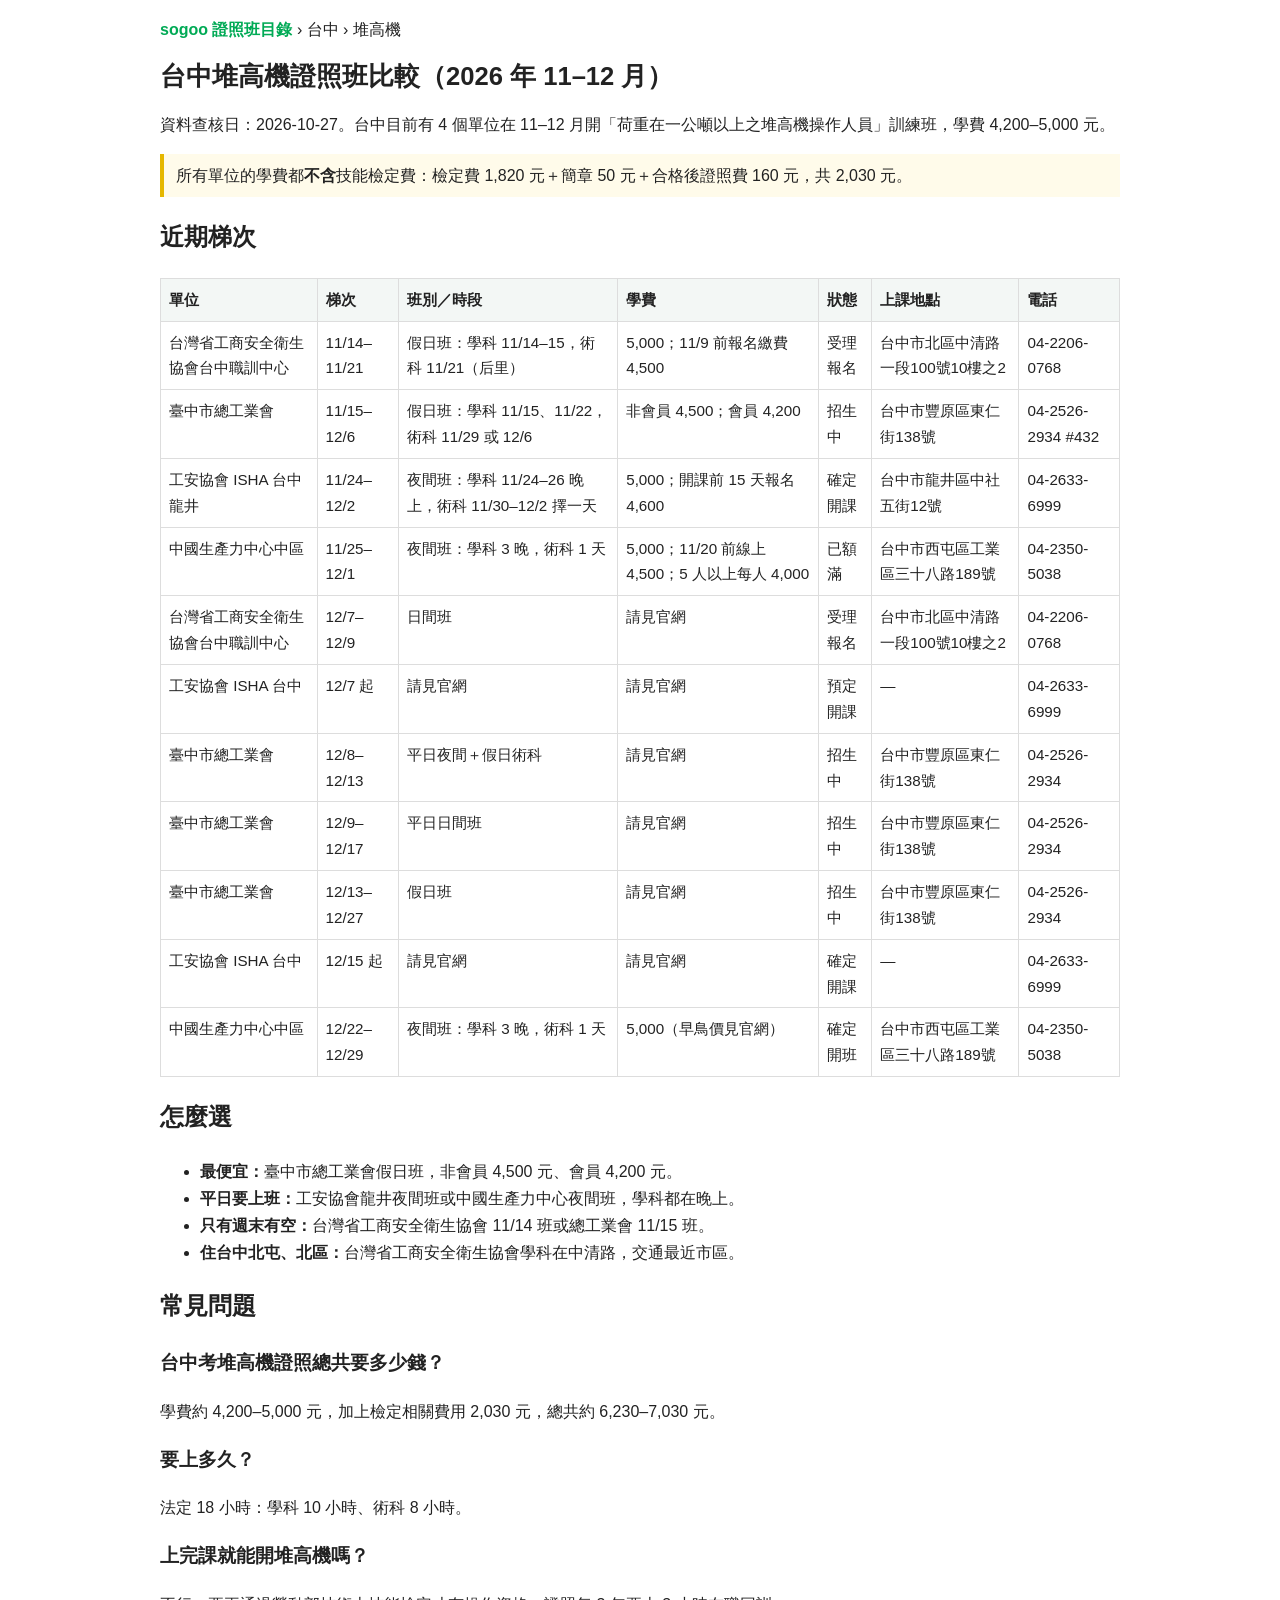
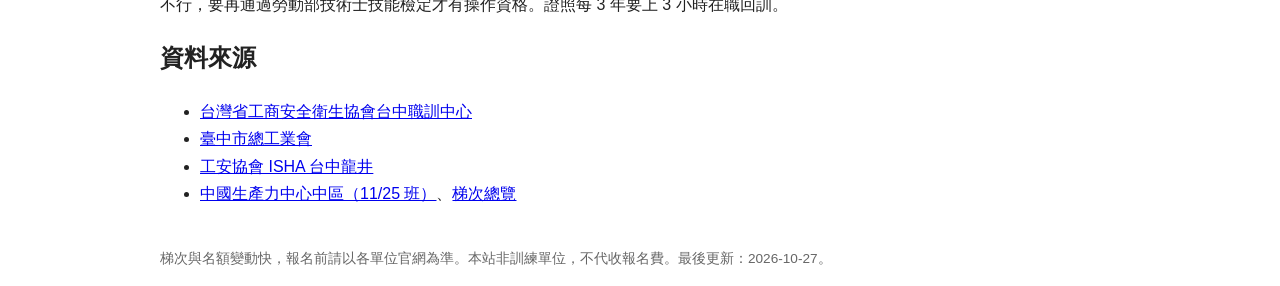
==== taichung/forklift/index.html @ eac0d592 "Add files via upload" ====
<!doctype html><html lang="zh-Hant-TW"><head><meta charset="utf-8"><meta name="viewport" content="width=device-width,initial-scale=1">
<title>台中堆高機證照班比較 2026｜梯次、費用、地點｜sogoo</title>
<meta name="description" content="台中堆高機證照班 2026 年 11–12 月梯次比較：中國生產力中心、臺中市總工業會、工安協會、台灣省工商安全衛生協會。學費 4,200–5,000 元，另加檢定費 2,030 元。">
<link rel="stylesheet" href="/style.css">
<script type="application/ld+json">{"@context":"https://schema.org","@type":"FAQPage","mainEntity":[
{"@type":"Question","name":"台中考堆高機證照總共要多少錢？","acceptedAnswer":{"@type":"Answer","text":"訓練費約 4,200–5,000 元，另需技能檢定費 1,820 元、簡章 50 元、合格後證照費 160 元，合計約 6,230–7,030 元。"}},
{"@type":"Question","name":"堆高機證照班要上多久？","acceptedAnswer":{"@type":"Answer","text":"法定 18 小時：學科 10 小時、術科實習 8 小時。夜間班通常學科 3 個晚上加術科 1 天；假日班約 2–3 個週末。"}},
{"@type":"Question","name":"上完課就可以開堆高機嗎？","acceptedAnswer":{"@type":"Answer","text":"不行。結訓取得期滿證明後，還要通過技術士技能檢定，才具操作資格。"}}]}</script>
</head><body>
<header><a href="/">sogoo 證照班目錄</a> › 台中 › 堆高機</header>
<h1>台中堆高機證照班比較（2026 年 11–12 月）</h1>
<p>資料查核日：2026-10-27。台中目前有 4 個單位在 11–12 月開「荷重在一公噸以上之堆高機操作人員」訓練班，學費 4,200–5,000 元。</p>
<p class="note">所有單位的學費都<strong>不含</strong>技能檢定費：檢定費 1,820 元＋簡章 50 元＋合格後證照費 160 元，共 2,030 元。</p>
<h2>近期梯次</h2>
<div class="wrap"><table>
<thead><tr><th>單位</th><th>梯次</th><th>班別／時段</th><th>學費</th><th>狀態</th><th>上課地點</th><th>電話</th></tr></thead>
<tbody>
<tr><td>台灣省工商安全衛生協會台中職訓中心</td><td>11/14–11/21</td><td>假日班：學科 11/14–15，術科 11/21（后里）</td><td>5,000；11/9 前報名繳費 4,500</td><td>受理報名</td><td>台中市北區中清路一段100號10樓之2</td><td>04-2206-0768</td></tr>
<tr><td>臺中市總工業會</td><td>11/15–12/6</td><td>假日班：學科 11/15、11/22，術科 11/29 或 12/6</td><td>非會員 4,500；會員 4,200</td><td>招生中</td><td>台中市豐原區東仁街138號</td><td>04-2526-2934 #432</td></tr>
<tr><td>工安協會 ISHA 台中龍井</td><td>11/24–12/2</td><td>夜間班：學科 11/24–26 晚上，術科 11/30–12/2 擇一天</td><td>5,000；開課前 15 天報名 4,600</td><td>確定開課</td><td>台中市龍井區中社五街12號</td><td>04-2633-6999</td></tr>
<tr><td>中國生產力中心中區</td><td>11/25–12/1</td><td>夜間班：學科 3 晚，術科 1 天</td><td>5,000；11/20 前線上 4,500；5 人以上每人 4,000</td><td>已額滿</td><td>台中市西屯區工業區三十八路189號</td><td>04-2350-5038</td></tr>
<tr><td>台灣省工商安全衛生協會台中職訓中心</td><td>12/7–12/9</td><td>日間班</td><td>請見官網</td><td>受理報名</td><td>台中市北區中清路一段100號10樓之2</td><td>04-2206-0768</td></tr>
<tr><td>工安協會 ISHA 台中</td><td>12/7 起</td><td>請見官網</td><td>請見官網</td><td>預定開課</td><td>—</td><td>04-2633-6999</td></tr>
<tr><td>臺中市總工業會</td><td>12/8–12/13</td><td>平日夜間＋假日術科</td><td>請見官網</td><td>招生中</td><td>台中市豐原區東仁街138號</td><td>04-2526-2934</td></tr>
<tr><td>臺中市總工業會</td><td>12/9–12/17</td><td>平日日間班</td><td>請見官網</td><td>招生中</td><td>台中市豐原區東仁街138號</td><td>04-2526-2934</td></tr>
<tr><td>臺中市總工業會</td><td>12/13–12/27</td><td>假日班</td><td>請見官網</td><td>招生中</td><td>台中市豐原區東仁街138號</td><td>04-2526-2934</td></tr>
<tr><td>工安協會 ISHA 台中</td><td>12/15 起</td><td>請見官網</td><td>請見官網</td><td>確定開課</td><td>—</td><td>04-2633-6999</td></tr>
<tr><td>中國生產力中心中區</td><td>12/22–12/29</td><td>夜間班：學科 3 晚，術科 1 天</td><td>5,000（早鳥價見官網）</td><td>確定開班</td><td>台中市西屯區工業區三十八路189號</td><td>04-2350-5038</td></tr>
</tbody></table></div>
<h2>怎麼選</h2>
<ul>
<li><strong>最便宜：</strong>臺中市總工業會假日班，非會員 4,500 元、會員 4,200 元。</li>
<li><strong>平日要上班：</strong>工安協會龍井夜間班或中國生產力中心夜間班，學科都在晚上。</li>
<li><strong>只有週末有空：</strong>台灣省工商安全衛生協會 11/14 班或總工業會 11/15 班。</li>
<li><strong>住台中北屯、北區：</strong>台灣省工商安全衛生協會學科在中清路，交通最近市區。</li>
</ul>
<h2>常見問題</h2>
<h3>台中考堆高機證照總共要多少錢？</h3><p>學費約 4,200–5,000 元，加上檢定相關費用 2,030 元，總共約 6,230–7,030 元。</p>
<h3>要上多久？</h3><p>法定 18 小時：學科 10 小時、術科 8 小時。</p>
<h3>上完課就能開堆高機嗎？</h3><p>不行，要再通過勞動部技術士技能檢定才有操作資格。證照每 3 年要上 3 小時在職回訓。</p>
<h2>資料來源</h2>
<ul>
<li><a href="https://www.tpic.yuhsine.com/ClassSignUp.aspx?CNo=156826" rel="nofollow">台灣省工商安全衛生協會台中職訓中心</a></li>
<li><a href="https://www.thiu.org.tw/classes/d469d31f-9e46-4b20-954b-67fe474bbe29" rel="nofollow">臺中市總工業會</a></li>
<li><a href="https://isha.org.tw/Msite/tech/serch_inner.aspx?WorkLogID=11507Y001019" rel="nofollow">工安協會 ISHA 台中龍井</a></li>
<li><a href="https://store.cpc.org.tw/train/contents/TD7375" rel="nofollow">中國生產力中心中區（11/25 班）</a>、<a href="https://tc.cpc.org.tw/classcategorygroup/content/85" rel="nofollow">梯次總覽</a></li>
</ul>
<footer>梯次與名額變動快，報名前請以各單位官網為準。本站非訓練單位，不代收報名費。最後更新：2026-10-27。</footer>
</body></html>
---- style.css ----
body{font-family:-apple-system,"Noto Sans TC","PingFang TC","Microsoft JhengHei",sans-serif;max-width:960px;margin:0 auto;padding:16px;line-height:1.7;color:#222}
header a{color:#0a5;text-decoration:none;font-weight:700}
h1{font-size:1.6em;line-height:1.3}
table{border-collapse:collapse;width:100%;font-size:.95em}
th,td{border:1px solid #ddd;padding:8px;vertical-align:top;text-align:left}
th{background:#f3f7f5}
.wrap{overflow-x:auto}
.note{background:#fffbea;border-left:4px solid #e5b700;padding:8px 12px}
footer{margin-top:40px;font-size:.85em;color:#666}
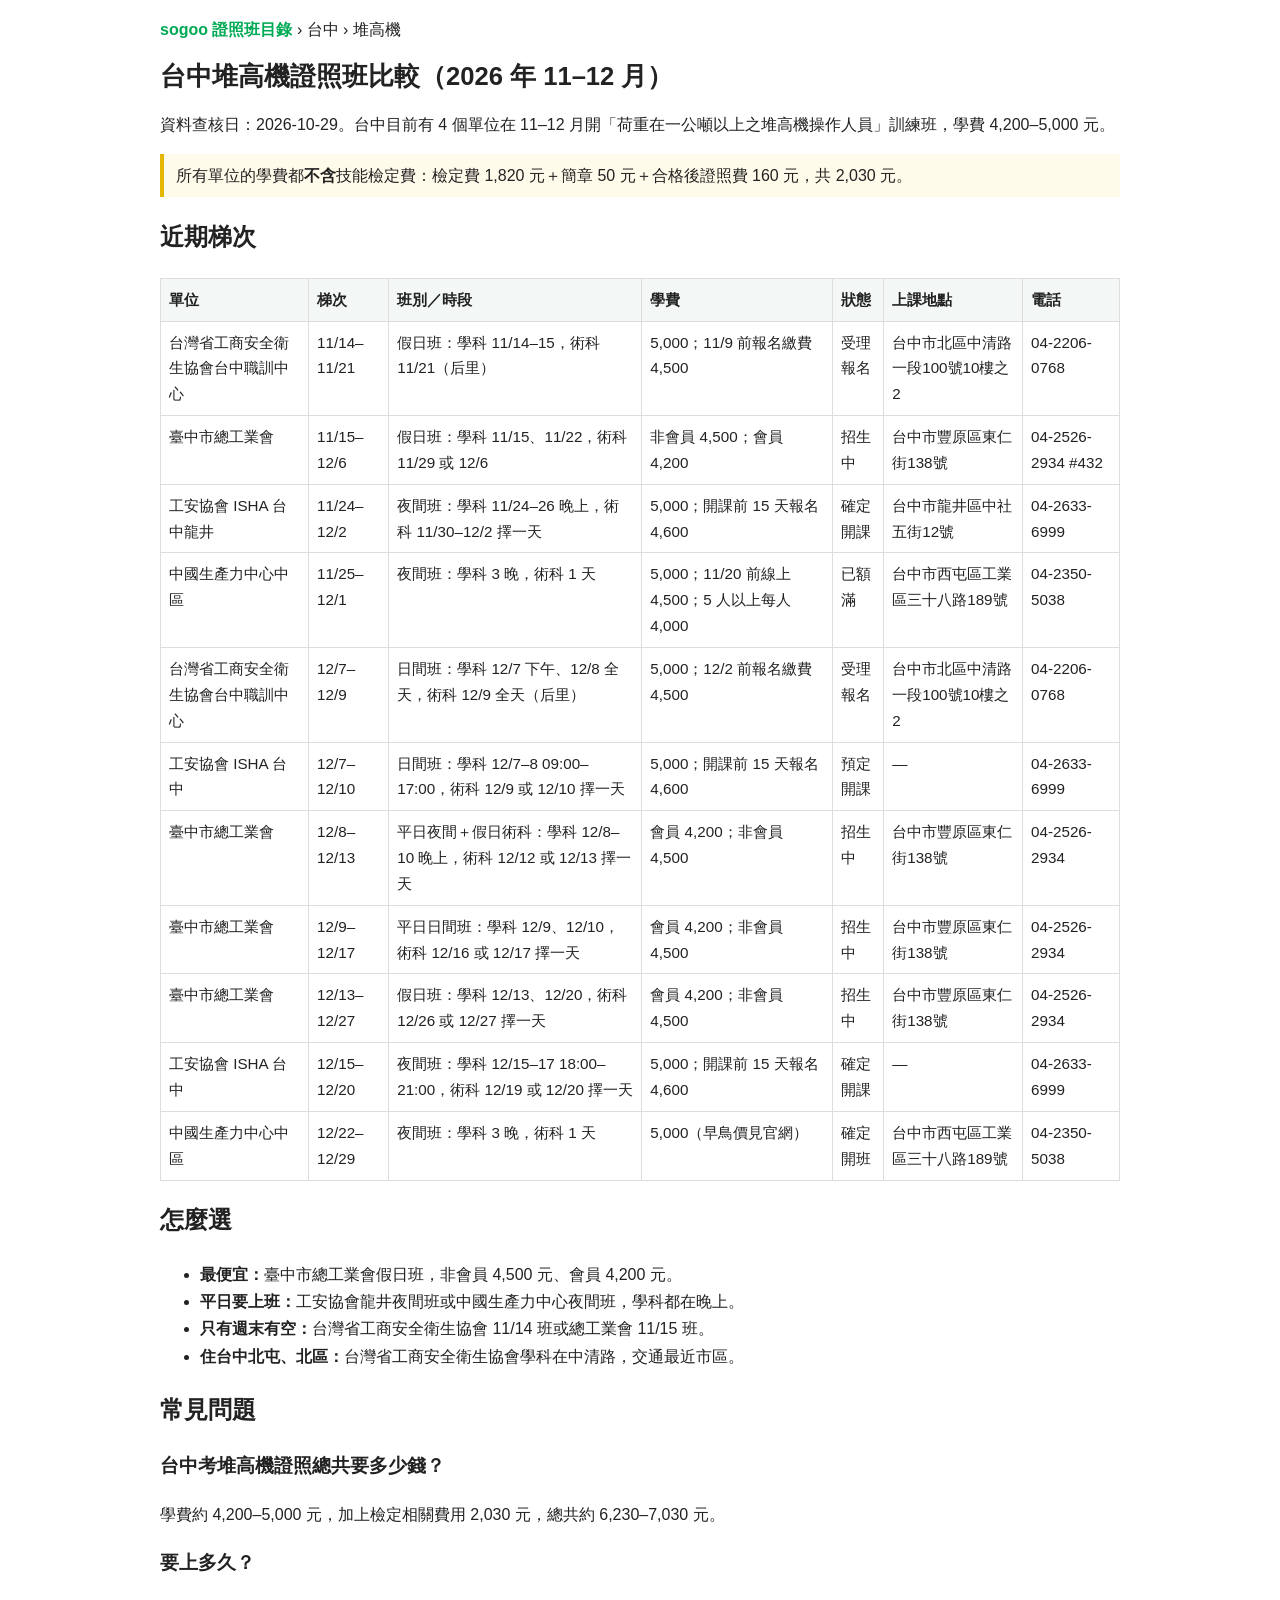
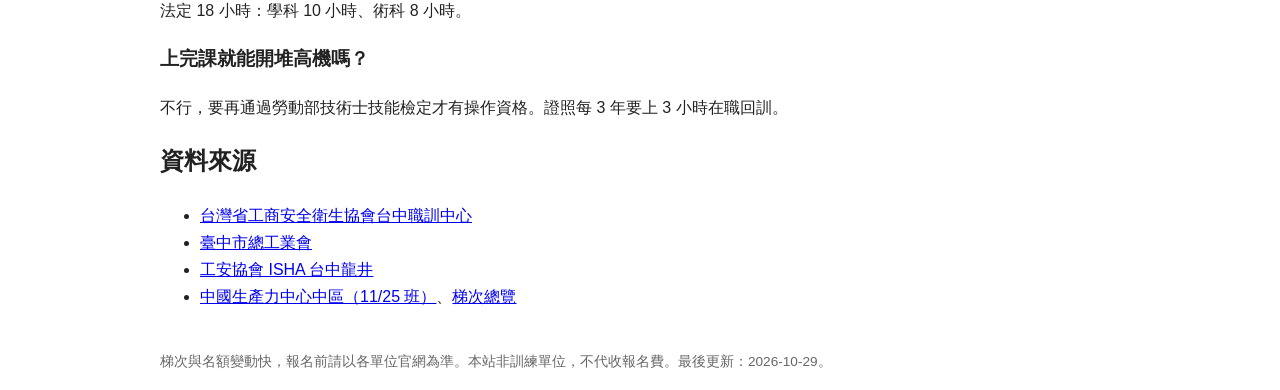
==== commit c2f4b4c1: "Add files via upload" ====
--- a/taichung/forklift/index.html
+++ b/taichung/forklift/index.html
@@ -9,7 +9,7 @@
 </head><body>
 <header><a href="/">sogoo 證照班目錄</a> › 台中 › 堆高機</header>
 <h1>台中堆高機證照班比較（2026 年 11–12 月）</h1>
-<p>資料查核日：2026-10-27。台中目前有 4 個單位在 11–12 月開「荷重在一公噸以上之堆高機操作人員」訓練班，學費 4,200–5,000 元。</p>
+<p>資料查核日：2026-10-29。台中目前有 4 個單位在 11–12 月開「荷重在一公噸以上之堆高機操作人員」訓練班，學費 4,200–5,000 元。</p>
 <p class="note">所有單位的學費都<strong>不含</strong>技能檢定費：檢定費 1,820 元＋簡章 50 元＋合格後證照費 160 元，共 2,030 元。</p>
 <h2>近期梯次</h2>
 <div class="wrap"><table>
@@ -19,12 +19,12 @@
 <tr><td>臺中市總工業會</td><td>11/15–12/6</td><td>假日班：學科 11/15、11/22，術科 11/29 或 12/6</td><td>非會員 4,500；會員 4,200</td><td>招生中</td><td>台中市豐原區東仁街138號</td><td>04-2526-2934 #432</td></tr>
 <tr><td>工安協會 ISHA 台中龍井</td><td>11/24–12/2</td><td>夜間班：學科 11/24–26 晚上，術科 11/30–12/2 擇一天</td><td>5,000；開課前 15 天報名 4,600</td><td>確定開課</td><td>台中市龍井區中社五街12號</td><td>04-2633-6999</td></tr>
 <tr><td>中國生產力中心中區</td><td>11/25–12/1</td><td>夜間班：學科 3 晚，術科 1 天</td><td>5,000；11/20 前線上 4,500；5 人以上每人 4,000</td><td>已額滿</td><td>台中市西屯區工業區三十八路189號</td><td>04-2350-5038</td></tr>
-<tr><td>台灣省工商安全衛生協會台中職訓中心</td><td>12/7–12/9</td><td>日間班</td><td>請見官網</td><td>受理報名</td><td>台中市北區中清路一段100號10樓之2</td><td>04-2206-0768</td></tr>
-<tr><td>工安協會 ISHA 台中</td><td>12/7 起</td><td>請見官網</td><td>請見官網</td><td>預定開課</td><td>—</td><td>04-2633-6999</td></tr>
-<tr><td>臺中市總工業會</td><td>12/8–12/13</td><td>平日夜間＋假日術科</td><td>請見官網</td><td>招生中</td><td>台中市豐原區東仁街138號</td><td>04-2526-2934</td></tr>
-<tr><td>臺中市總工業會</td><td>12/9–12/17</td><td>平日日間班</td><td>請見官網</td><td>招生中</td><td>台中市豐原區東仁街138號</td><td>04-2526-2934</td></tr>
-<tr><td>臺中市總工業會</td><td>12/13–12/27</td><td>假日班</td><td>請見官網</td><td>招生中</td><td>台中市豐原區東仁街138號</td><td>04-2526-2934</td></tr>
-<tr><td>工安協會 ISHA 台中</td><td>12/15 起</td><td>請見官網</td><td>請見官網</td><td>確定開課</td><td>—</td><td>04-2633-6999</td></tr>
+<tr><td>台灣省工商安全衛生協會台中職訓中心</td><td>12/7–12/9</td><td>日間班：學科 12/7 下午、12/8 全天，術科 12/9 全天（后里）</td><td>5,000；12/2 前報名繳費 4,500</td><td>受理報名</td><td>台中市北區中清路一段100號10樓之2</td><td>04-2206-0768</td></tr>
+<tr><td>工安協會 ISHA 台中</td><td>12/7–12/10</td><td>日間班：學科 12/7–8 09:00–17:00，術科 12/9 或 12/10 擇一天</td><td>5,000；開課前 15 天報名 4,600</td><td>預定開課</td><td>—</td><td>04-2633-6999</td></tr>
+<tr><td>臺中市總工業會</td><td>12/8–12/13</td><td>平日夜間＋假日術科：學科 12/8–10 晚上，術科 12/12 或 12/13 擇一天</td><td>會員 4,200；非會員 4,500</td><td>招生中</td><td>台中市豐原區東仁街138號</td><td>04-2526-2934</td></tr>
+<tr><td>臺中市總工業會</td><td>12/9–12/17</td><td>平日日間班：學科 12/9、12/10，術科 12/16 或 12/17 擇一天</td><td>會員 4,200；非會員 4,500</td><td>招生中</td><td>台中市豐原區東仁街138號</td><td>04-2526-2934</td></tr>
+<tr><td>臺中市總工業會</td><td>12/13–12/27</td><td>假日班：學科 12/13、12/20，術科 12/26 或 12/27 擇一天</td><td>會員 4,200；非會員 4,500</td><td>招生中</td><td>台中市豐原區東仁街138號</td><td>04-2526-2934</td></tr>
+<tr><td>工安協會 ISHA 台中</td><td>12/15–12/20</td><td>夜間班：學科 12/15–17 18:00–21:00，術科 12/19 或 12/20 擇一天</td><td>5,000；開課前 15 天報名 4,600</td><td>確定開課</td><td>—</td><td>04-2633-6999</td></tr>
 <tr><td>中國生產力中心中區</td><td>12/22–12/29</td><td>夜間班：學科 3 晚，術科 1 天</td><td>5,000（早鳥價見官網）</td><td>確定開班</td><td>台中市西屯區工業區三十八路189號</td><td>04-2350-5038</td></tr>
 </tbody></table></div>
 <h2>怎麼選</h2>
@@ -45,5 +45,5 @@
 <li><a href="https://isha.org.tw/Msite/tech/serch_inner.aspx?WorkLogID=11507Y001019" rel="nofollow">工安協會 ISHA 台中龍井</a></li>
 <li><a href="https://store.cpc.org.tw/train/contents/TD7375" rel="nofollow">中國生產力中心中區（11/25 班）</a>、<a href="https://tc.cpc.org.tw/classcategorygroup/content/85" rel="nofollow">梯次總覽</a></li>
 </ul>
-<footer>梯次與名額變動快，報名前請以各單位官網為準。本站非訓練單位，不代收報名費。最後更新：2026-10-27。</footer>
+<footer>梯次與名額變動快，報名前請以各單位官網為準。本站非訓練單位，不代收報名費。最後更新：2026-10-29。</footer>
 </body></html>
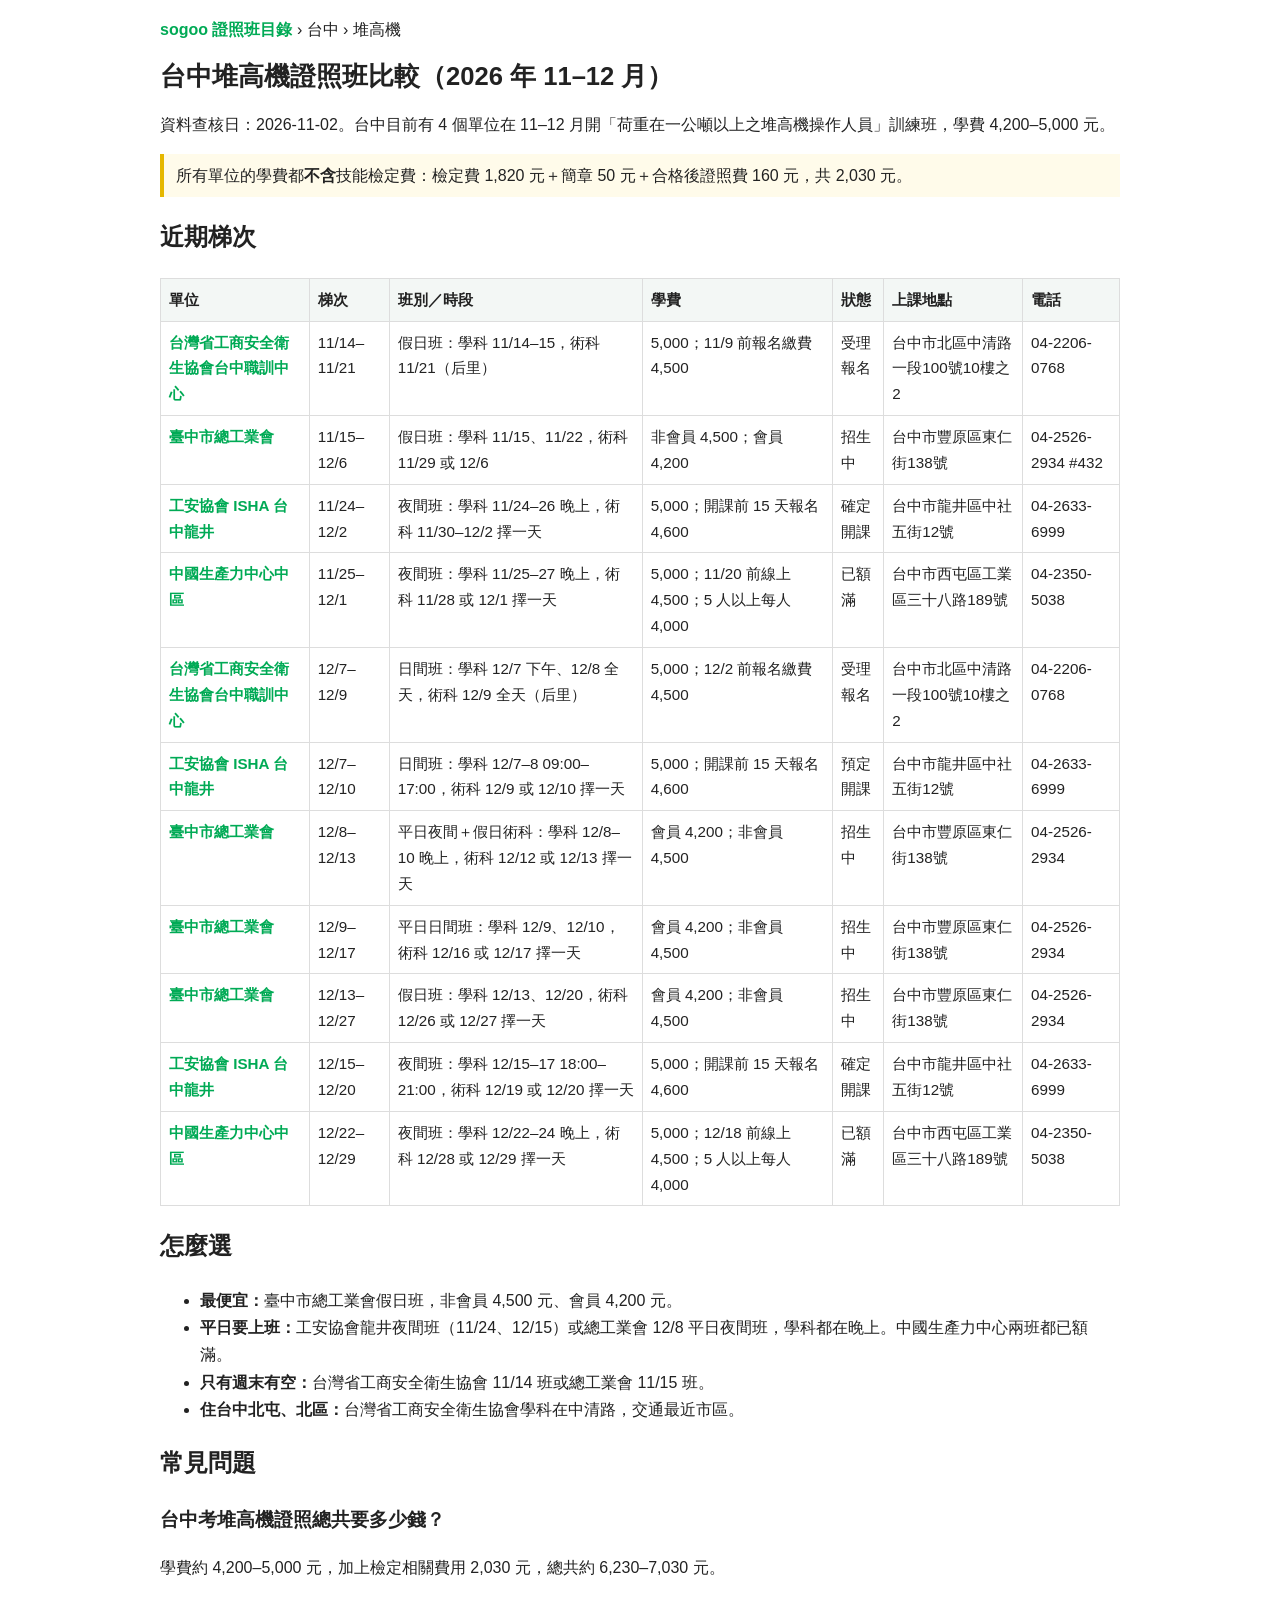
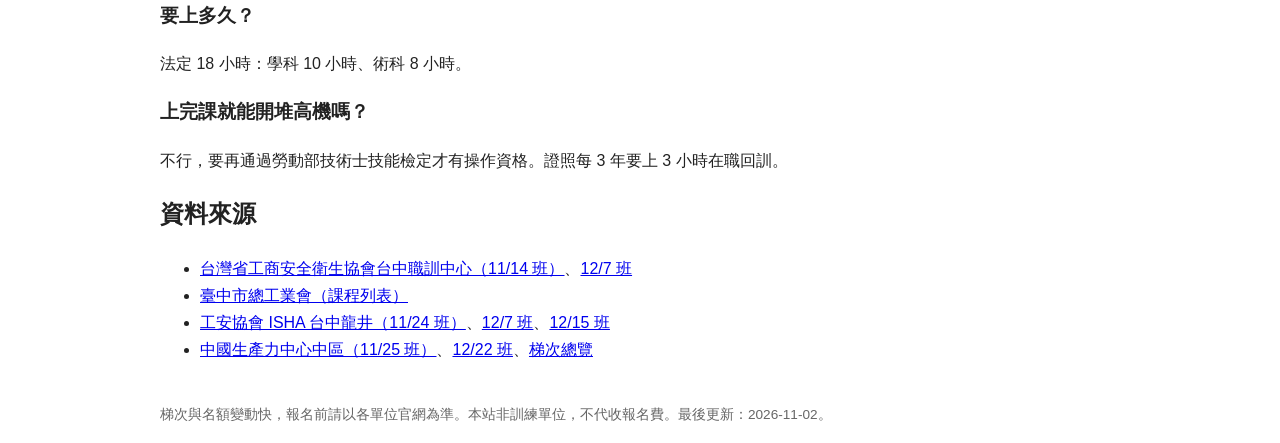
==== commit 5f20fd0d: "單位名稱改為官網課程頁連結" ====
--- a/taichung/forklift/index.html
+++ b/taichung/forklift/index.html
@@ -9,28 +9,28 @@
 </head><body>
 <header><a href="/">sogoo 證照班目錄</a> › 台中 › 堆高機</header>
 <h1>台中堆高機證照班比較（2026 年 11–12 月）</h1>
-<p>資料查核日：2026-10-29。台中目前有 4 個單位在 11–12 月開「荷重在一公噸以上之堆高機操作人員」訓練班，學費 4,200–5,000 元。</p>
+<p>資料查核日：2026-11-02。台中目前有 4 個單位在 11–12 月開「荷重在一公噸以上之堆高機操作人員」訓練班，學費 4,200–5,000 元。</p>
 <p class="note">所有單位的學費都<strong>不含</strong>技能檢定費：檢定費 1,820 元＋簡章 50 元＋合格後證照費 160 元，共 2,030 元。</p>
 <h2>近期梯次</h2>
 <div class="wrap"><table>
 <thead><tr><th>單位</th><th>梯次</th><th>班別／時段</th><th>學費</th><th>狀態</th><th>上課地點</th><th>電話</th></tr></thead>
 <tbody>
-<tr><td>台灣省工商安全衛生協會台中職訓中心</td><td>11/14–11/21</td><td>假日班：學科 11/14–15，術科 11/21（后里）</td><td>5,000；11/9 前報名繳費 4,500</td><td>受理報名</td><td>台中市北區中清路一段100號10樓之2</td><td>04-2206-0768</td></tr>
-<tr><td>臺中市總工業會</td><td>11/15–12/6</td><td>假日班：學科 11/15、11/22，術科 11/29 或 12/6</td><td>非會員 4,500；會員 4,200</td><td>招生中</td><td>台中市豐原區東仁街138號</td><td>04-2526-2934 #432</td></tr>
-<tr><td>工安協會 ISHA 台中龍井</td><td>11/24–12/2</td><td>夜間班：學科 11/24–26 晚上，術科 11/30–12/2 擇一天</td><td>5,000；開課前 15 天報名 4,600</td><td>確定開課</td><td>台中市龍井區中社五街12號</td><td>04-2633-6999</td></tr>
-<tr><td>中國生產力中心中區</td><td>11/25–12/1</td><td>夜間班：學科 3 晚，術科 1 天</td><td>5,000；11/20 前線上 4,500；5 人以上每人 4,000</td><td>已額滿</td><td>台中市西屯區工業區三十八路189號</td><td>04-2350-5038</td></tr>
-<tr><td>台灣省工商安全衛生協會台中職訓中心</td><td>12/7–12/9</td><td>日間班：學科 12/7 下午、12/8 全天，術科 12/9 全天（后里）</td><td>5,000；12/2 前報名繳費 4,500</td><td>受理報名</td><td>台中市北區中清路一段100號10樓之2</td><td>04-2206-0768</td></tr>
-<tr><td>工安協會 ISHA 台中</td><td>12/7–12/10</td><td>日間班：學科 12/7–8 09:00–17:00，術科 12/9 或 12/10 擇一天</td><td>5,000；開課前 15 天報名 4,600</td><td>預定開課</td><td>—</td><td>04-2633-6999</td></tr>
-<tr><td>臺中市總工業會</td><td>12/8–12/13</td><td>平日夜間＋假日術科：學科 12/8–10 晚上，術科 12/12 或 12/13 擇一天</td><td>會員 4,200；非會員 4,500</td><td>招生中</td><td>台中市豐原區東仁街138號</td><td>04-2526-2934</td></tr>
-<tr><td>臺中市總工業會</td><td>12/9–12/17</td><td>平日日間班：學科 12/9、12/10，術科 12/16 或 12/17 擇一天</td><td>會員 4,200；非會員 4,500</td><td>招生中</td><td>台中市豐原區東仁街138號</td><td>04-2526-2934</td></tr>
-<tr><td>臺中市總工業會</td><td>12/13–12/27</td><td>假日班：學科 12/13、12/20，術科 12/26 或 12/27 擇一天</td><td>會員 4,200；非會員 4,500</td><td>招生中</td><td>台中市豐原區東仁街138號</td><td>04-2526-2934</td></tr>
-<tr><td>工安協會 ISHA 台中</td><td>12/15–12/20</td><td>夜間班：學科 12/15–17 18:00–21:00，術科 12/19 或 12/20 擇一天</td><td>5,000；開課前 15 天報名 4,600</td><td>確定開課</td><td>—</td><td>04-2633-6999</td></tr>
-<tr><td>中國生產力中心中區</td><td>12/22–12/29</td><td>夜間班：學科 3 晚，術科 1 天</td><td>5,000（早鳥價見官網）</td><td>確定開班</td><td>台中市西屯區工業區三十八路189號</td><td>04-2350-5038</td></tr>
+<tr><td><a href="https://www.tpic.yuhsine.com/ClassSignUp.aspx?CNo=156826" target="_blank" rel="noopener nofollow" title="開啟台灣省工商安全衛生協會台中職訓中心官網課程頁">台灣省工商安全衛生協會台中職訓中心</a></td><td>11/14–11/21</td><td>假日班：學科 11/14–15，術科 11/21（后里）</td><td>5,000；11/9 前報名繳費 4,500</td><td>受理報名</td><td>台中市北區中清路一段100號10樓之2</td><td>04-2206-0768</td></tr>
+<tr><td><a href="https://www.thiu.org.tw/classes/49" target="_blank" rel="noopener nofollow" title="開啟臺中市總工業會官網課程頁">臺中市總工業會</a></td><td>11/15–12/6</td><td>假日班：學科 11/15、11/22，術科 11/29 或 12/6</td><td>非會員 4,500；會員 4,200</td><td>招生中</td><td>台中市豐原區東仁街138號</td><td>04-2526-2934 #432</td></tr>
+<tr><td><a href="https://isha.org.tw/Msite/tech/serch_inner.aspx?WorkLogID=11507Y001019" target="_blank" rel="noopener nofollow" title="開啟工安協會 ISHA 台中龍井官網課程頁">工安協會 ISHA 台中龍井</a></td><td>11/24–12/2</td><td>夜間班：學科 11/24–26 晚上，術科 11/30–12/2 擇一天</td><td>5,000；開課前 15 天報名 4,600</td><td>確定開課</td><td>台中市龍井區中社五街12號</td><td>04-2633-6999</td></tr>
+<tr><td><a href="https://store.cpc.org.tw/train/contents/TD7375" target="_blank" rel="noopener nofollow" title="開啟中國生產力中心中區官網課程頁">中國生產力中心中區</a></td><td>11/25–12/1</td><td>夜間班：學科 11/25–27 晚上，術科 11/28 或 12/1 擇一天</td><td>5,000；11/20 前線上 4,500；5 人以上每人 4,000</td><td>已額滿</td><td>台中市西屯區工業區三十八路189號</td><td>04-2350-5038</td></tr>
+<tr><td><a href="https://www.tpic.yuhsine.com/ClassSignUp.aspx?CNo=156883" target="_blank" rel="noopener nofollow" title="開啟台灣省工商安全衛生協會台中職訓中心官網課程頁">台灣省工商安全衛生協會台中職訓中心</a></td><td>12/7–12/9</td><td>日間班：學科 12/7 下午、12/8 全天，術科 12/9 全天（后里）</td><td>5,000；12/2 前報名繳費 4,500</td><td>受理報名</td><td>台中市北區中清路一段100號10樓之2</td><td>04-2206-0768</td></tr>
+<tr><td><a href="https://isha.org.tw/Msite/tech/serch_inner.aspx?WorkLogID=11507Y001012" target="_blank" rel="noopener nofollow" title="開啟工安協會 ISHA 台中龍井官網課程頁">工安協會 ISHA 台中龍井</a></td><td>12/7–12/10</td><td>日間班：學科 12/7–8 09:00–17:00，術科 12/9 或 12/10 擇一天</td><td>5,000；開課前 15 天報名 4,600</td><td>預定開課</td><td>台中市龍井區中社五街12號</td><td>04-2633-6999</td></tr>
+<tr><td><a href="https://www.thiu.org.tw/classes/40" target="_blank" rel="noopener nofollow" title="開啟臺中市總工業會官網課程頁">臺中市總工業會</a></td><td>12/8–12/13</td><td>平日夜間＋假日術科：學科 12/8–10 晚上，術科 12/12 或 12/13 擇一天</td><td>會員 4,200；非會員 4,500</td><td>招生中</td><td>台中市豐原區東仁街138號</td><td>04-2526-2934</td></tr>
+<tr><td><a href="https://www.thiu.org.tw/classes/12" target="_blank" rel="noopener nofollow" title="開啟臺中市總工業會官網課程頁">臺中市總工業會</a></td><td>12/9–12/17</td><td>平日日間班：學科 12/9、12/10，術科 12/16 或 12/17 擇一天</td><td>會員 4,200；非會員 4,500</td><td>招生中</td><td>台中市豐原區東仁街138號</td><td>04-2526-2934</td></tr>
+<tr><td><a href="https://www.thiu.org.tw/classes/5" target="_blank" rel="noopener nofollow" title="開啟臺中市總工業會官網課程頁">臺中市總工業會</a></td><td>12/13–12/27</td><td>假日班：學科 12/13、12/20，術科 12/26 或 12/27 擇一天</td><td>會員 4,200；非會員 4,500</td><td>招生中</td><td>台中市豐原區東仁街138號</td><td>04-2526-2934</td></tr>
+<tr><td><a href="https://isha.org.tw/Msite/tech/serch_inner.aspx?WorkLogID=11507Y001020" target="_blank" rel="noopener nofollow" title="開啟工安協會 ISHA 台中龍井官網課程頁">工安協會 ISHA 台中龍井</a></td><td>12/15–12/20</td><td>夜間班：學科 12/15–17 18:00–21:00，術科 12/19 或 12/20 擇一天</td><td>5,000；開課前 15 天報名 4,600</td><td>確定開課</td><td>台中市龍井區中社五街12號</td><td>04-2633-6999</td></tr>
+<tr><td><a href="https://store.cpc.org.tw/train/contents/TD7859" target="_blank" rel="noopener nofollow" title="開啟中國生產力中心中區官網課程頁">中國生產力中心中區</a></td><td>12/22–12/29</td><td>夜間班：學科 12/22–24 晚上，術科 12/28 或 12/29 擇一天</td><td>5,000；12/18 前線上 4,500；5 人以上每人 4,000</td><td>已額滿</td><td>台中市西屯區工業區三十八路189號</td><td>04-2350-5038</td></tr>
 </tbody></table></div>
 <h2>怎麼選</h2>
 <ul>
 <li><strong>最便宜：</strong>臺中市總工業會假日班，非會員 4,500 元、會員 4,200 元。</li>
-<li><strong>平日要上班：</strong>工安協會龍井夜間班或中國生產力中心夜間班，學科都在晚上。</li>
+<li><strong>平日要上班：</strong>工安協會龍井夜間班（11/24、12/15）或總工業會 12/8 平日夜間班，學科都在晚上。中國生產力中心兩班都已額滿。</li>
 <li><strong>只有週末有空：</strong>台灣省工商安全衛生協會 11/14 班或總工業會 11/15 班。</li>
 <li><strong>住台中北屯、北區：</strong>台灣省工商安全衛生協會學科在中清路，交通最近市區。</li>
 </ul>
@@ -40,10 +40,10 @@
 <h3>上完課就能開堆高機嗎？</h3><p>不行，要再通過勞動部技術士技能檢定才有操作資格。證照每 3 年要上 3 小時在職回訓。</p>
 <h2>資料來源</h2>
 <ul>
-<li><a href="https://www.tpic.yuhsine.com/ClassSignUp.aspx?CNo=156826" rel="nofollow">台灣省工商安全衛生協會台中職訓中心</a></li>
-<li><a href="https://www.thiu.org.tw/classes/d469d31f-9e46-4b20-954b-67fe474bbe29" rel="nofollow">臺中市總工業會</a></li>
-<li><a href="https://isha.org.tw/Msite/tech/serch_inner.aspx?WorkLogID=11507Y001019" rel="nofollow">工安協會 ISHA 台中龍井</a></li>
-<li><a href="https://store.cpc.org.tw/train/contents/TD7375" rel="nofollow">中國生產力中心中區（11/25 班）</a>、<a href="https://tc.cpc.org.tw/classcategorygroup/content/85" rel="nofollow">梯次總覽</a></li>
+<li><a href="https://www.tpic.yuhsine.com/ClassSignUp.aspx?CNo=156826" rel="nofollow">台灣省工商安全衛生協會台中職訓中心（11/14 班）</a>、<a href="https://www.tpic.yuhsine.com/ClassSignUp.aspx?CNo=156883" rel="nofollow">12/7 班</a></li>
+<li><a href="https://www.thiu.org.tw/class.php?type=1" rel="nofollow">臺中市總工業會（課程列表）</a></li>
+<li><a href="https://isha.org.tw/Msite/tech/serch_inner.aspx?WorkLogID=11507Y001019" rel="nofollow">工安協會 ISHA 台中龍井（11/24 班）</a>、<a href="https://isha.org.tw/Msite/tech/serch_inner.aspx?WorkLogID=11507Y001012" rel="nofollow">12/7 班</a>、<a href="https://isha.org.tw/Msite/tech/serch_inner.aspx?WorkLogID=11507Y001020" rel="nofollow">12/15 班</a></li>
+<li><a href="https://store.cpc.org.tw/train/contents/TD7375" rel="nofollow">中國生產力中心中區（11/25 班）</a>、<a href="https://store.cpc.org.tw/train/contents/TD7859" rel="nofollow">12/22 班</a>、<a href="https://tc.cpc.org.tw/classcategorygroup/content/85" rel="nofollow">梯次總覽</a></li>
 </ul>
-<footer>梯次與名額變動快，報名前請以各單位官網為準。本站非訓練單位，不代收報名費。最後更新：2026-10-29。</footer>
+<footer>梯次與名額變動快，報名前請以各單位官網為準。本站非訓練單位，不代收報名費。最後更新：2026-11-02。</footer>
 </body></html>
--- a/style.css
+++ b/style.css
@@ -7,3 +7,5 @@
 .wrap{overflow-x:auto}
 .note{background:#fffbea;border-left:4px solid #e5b700;padding:8px 12px}
 footer{margin-top:40px;font-size:.85em;color:#666}
+td a{color:#0a5;text-decoration:none;font-weight:600}
+td a:hover,td a:focus{text-decoration:underline}
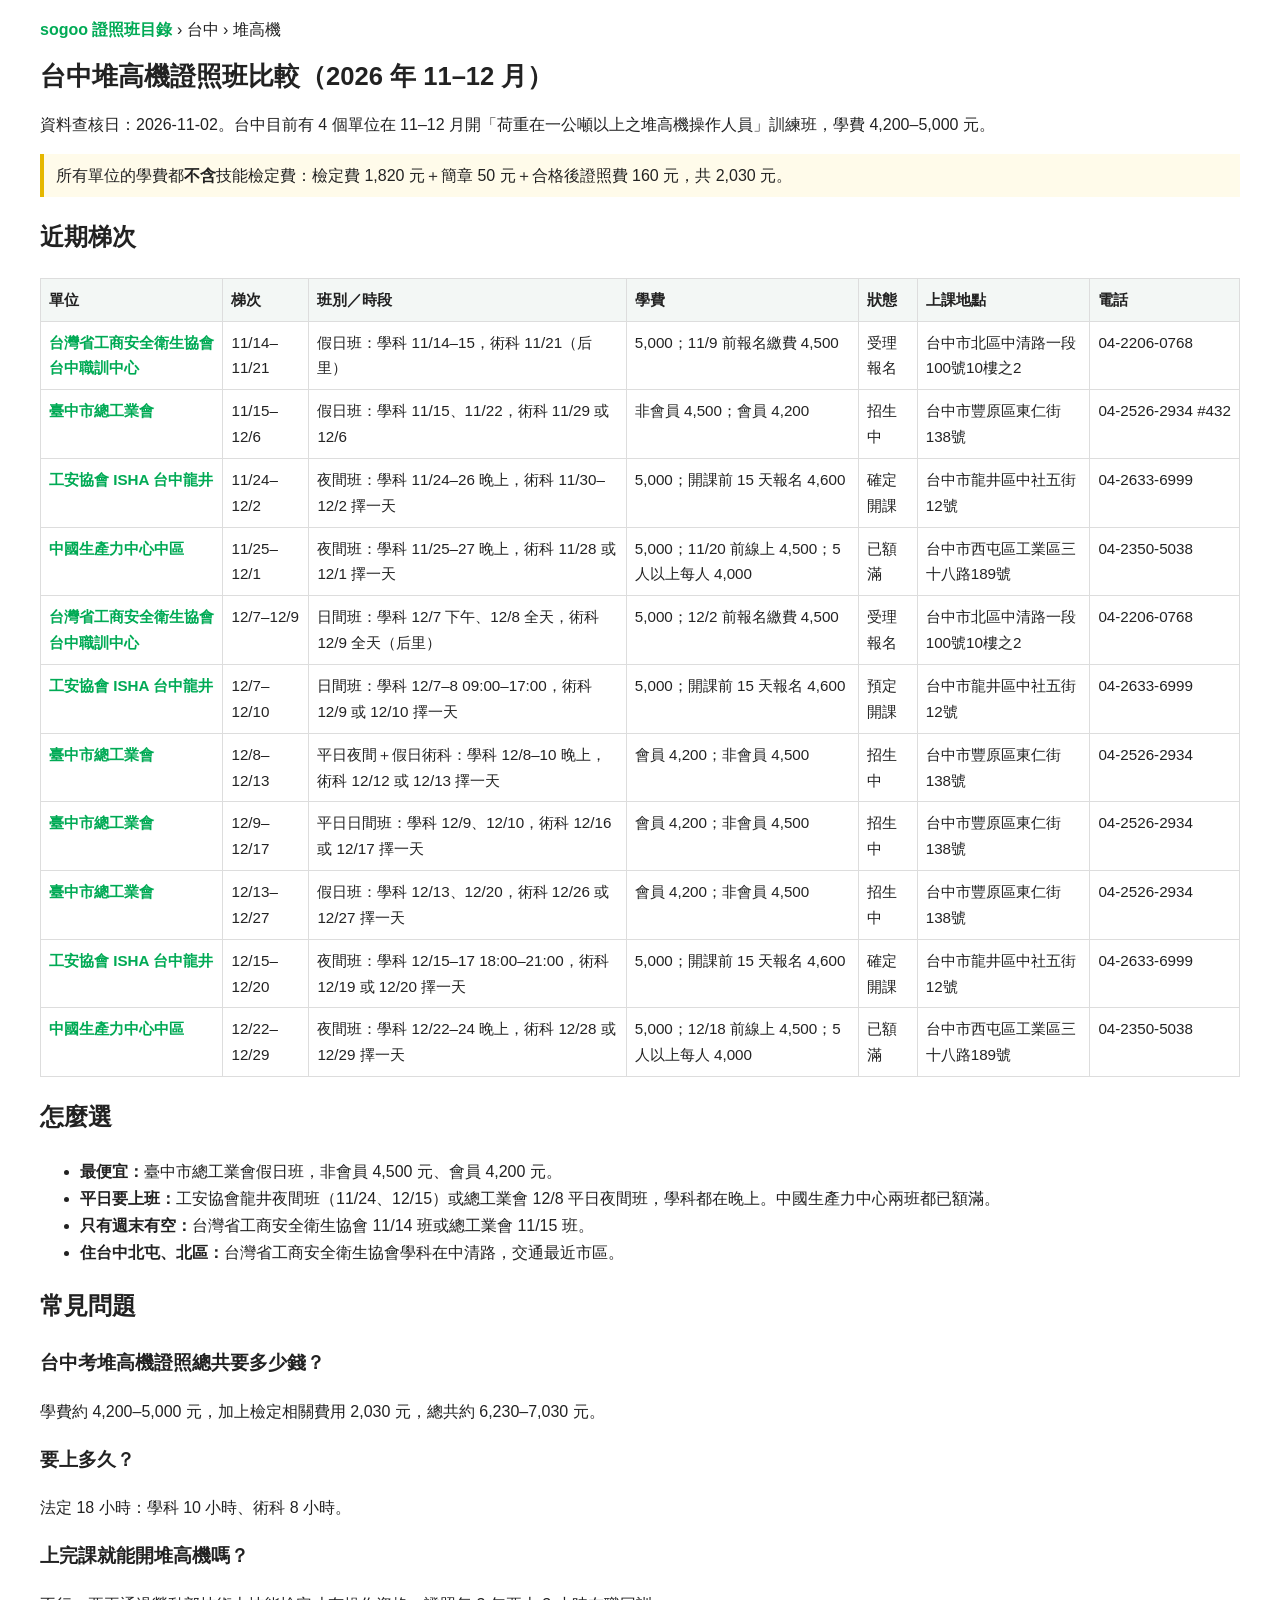
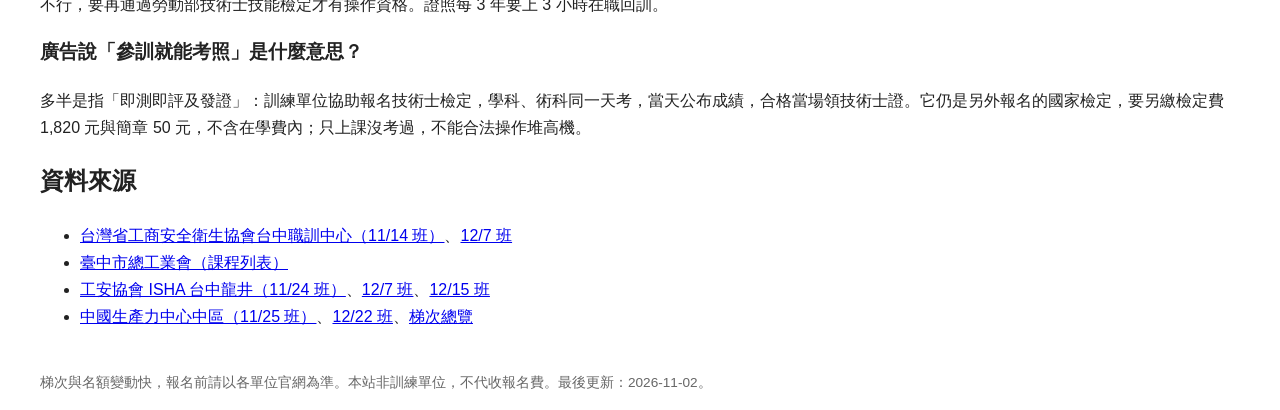
==== commit 8576a18b: "FAQ 新增：即測即評及發證說明" ====
--- a/taichung/forklift/index.html
+++ b/taichung/forklift/index.html
@@ -5,7 +5,8 @@
 <script type="application/ld+json">{"@context":"https://schema.org","@type":"FAQPage","mainEntity":[
 {"@type":"Question","name":"台中考堆高機證照總共要多少錢？","acceptedAnswer":{"@type":"Answer","text":"訓練費約 4,200–5,000 元，另需技能檢定費 1,820 元、簡章 50 元、合格後證照費 160 元，合計約 6,230–7,030 元。"}},
 {"@type":"Question","name":"堆高機證照班要上多久？","acceptedAnswer":{"@type":"Answer","text":"法定 18 小時：學科 10 小時、術科實習 8 小時。夜間班通常學科 3 個晚上加術科 1 天；假日班約 2–3 個週末。"}},
-{"@type":"Question","name":"上完課就可以開堆高機嗎？","acceptedAnswer":{"@type":"Answer","text":"不行。結訓取得期滿證明後，還要通過技術士技能檢定，才具操作資格。"}}]}</script>
+{"@type":"Question","name":"上完課就可以開堆高機嗎？","acceptedAnswer":{"@type":"Answer","text":"不行。結訓取得期滿證明後，還要通過技術士技能檢定，才具操作資格。"}},
+{"@type":"Question","name":"廣告說「參訓就能考照」是什麼意思？","acceptedAnswer":{"@type":"Answer","text":"多半是指「即測即評及發證」：訓練單位協助報名技術士檢定，學科、術科同一天考，當天公布成績，合格當場領技術士證。它仍是另外報名的國家檢定，要另繳檢定費 1,820 元與簡章 50 元，不含在學費內；只上課沒考過，不能合法操作堆高機。"}}]}</script>
 </head><body>
 <header><a href="/">sogoo 證照班目錄</a> › 台中 › 堆高機</header>
 <h1>台中堆高機證照班比較（2026 年 11–12 月）</h1>
@@ -38,6 +39,7 @@
 <h3>台中考堆高機證照總共要多少錢？</h3><p>學費約 4,200–5,000 元，加上檢定相關費用 2,030 元，總共約 6,230–7,030 元。</p>
 <h3>要上多久？</h3><p>法定 18 小時：學科 10 小時、術科 8 小時。</p>
 <h3>上完課就能開堆高機嗎？</h3><p>不行，要再通過勞動部技術士技能檢定才有操作資格。證照每 3 年要上 3 小時在職回訓。</p>
+<h3>廣告說「參訓就能考照」是什麼意思？</h3><p>多半是指「即測即評及發證」：訓練單位協助報名技術士檢定，學科、術科同一天考，當天公布成績，合格當場領技術士證。它仍是另外報名的國家檢定，要另繳檢定費 1,820 元與簡章 50 元，不含在學費內；只上課沒考過，不能合法操作堆高機。</p>
 <h2>資料來源</h2>
 <ul>
 <li><a href="https://www.tpic.yuhsine.com/ClassSignUp.aspx?CNo=156826" rel="nofollow">台灣省工商安全衛生協會台中職訓中心（11/14 班）</a>、<a href="https://www.tpic.yuhsine.com/ClassSignUp.aspx?CNo=156883" rel="nofollow">12/7 班</a></li>
--- a/style.css
+++ b/style.css
@@ -1,4 +1,4 @@
-body{font-family:-apple-system,"Noto Sans TC","PingFang TC","Microsoft JhengHei",sans-serif;max-width:960px;margin:0 auto;padding:16px;line-height:1.7;color:#222}
+body{font-family:-apple-system,"Noto Sans TC","PingFang TC","Microsoft JhengHei",sans-serif;max-width:1200px;margin:0 auto;padding:16px;line-height:1.7;color:#222}
 header a{color:#0a5;text-decoration:none;font-weight:700}
 h1{font-size:1.6em;line-height:1.3}
 table{border-collapse:collapse;width:100%;font-size:.95em}
@@ -9,3 +9,4 @@
 footer{margin-top:40px;font-size:.85em;color:#666}
 td a{color:#0a5;text-decoration:none;font-weight:600}
 td a:hover,td a:focus{text-decoration:underline}
+.wrap td:last-child,.wrap th:last-child{white-space:nowrap}
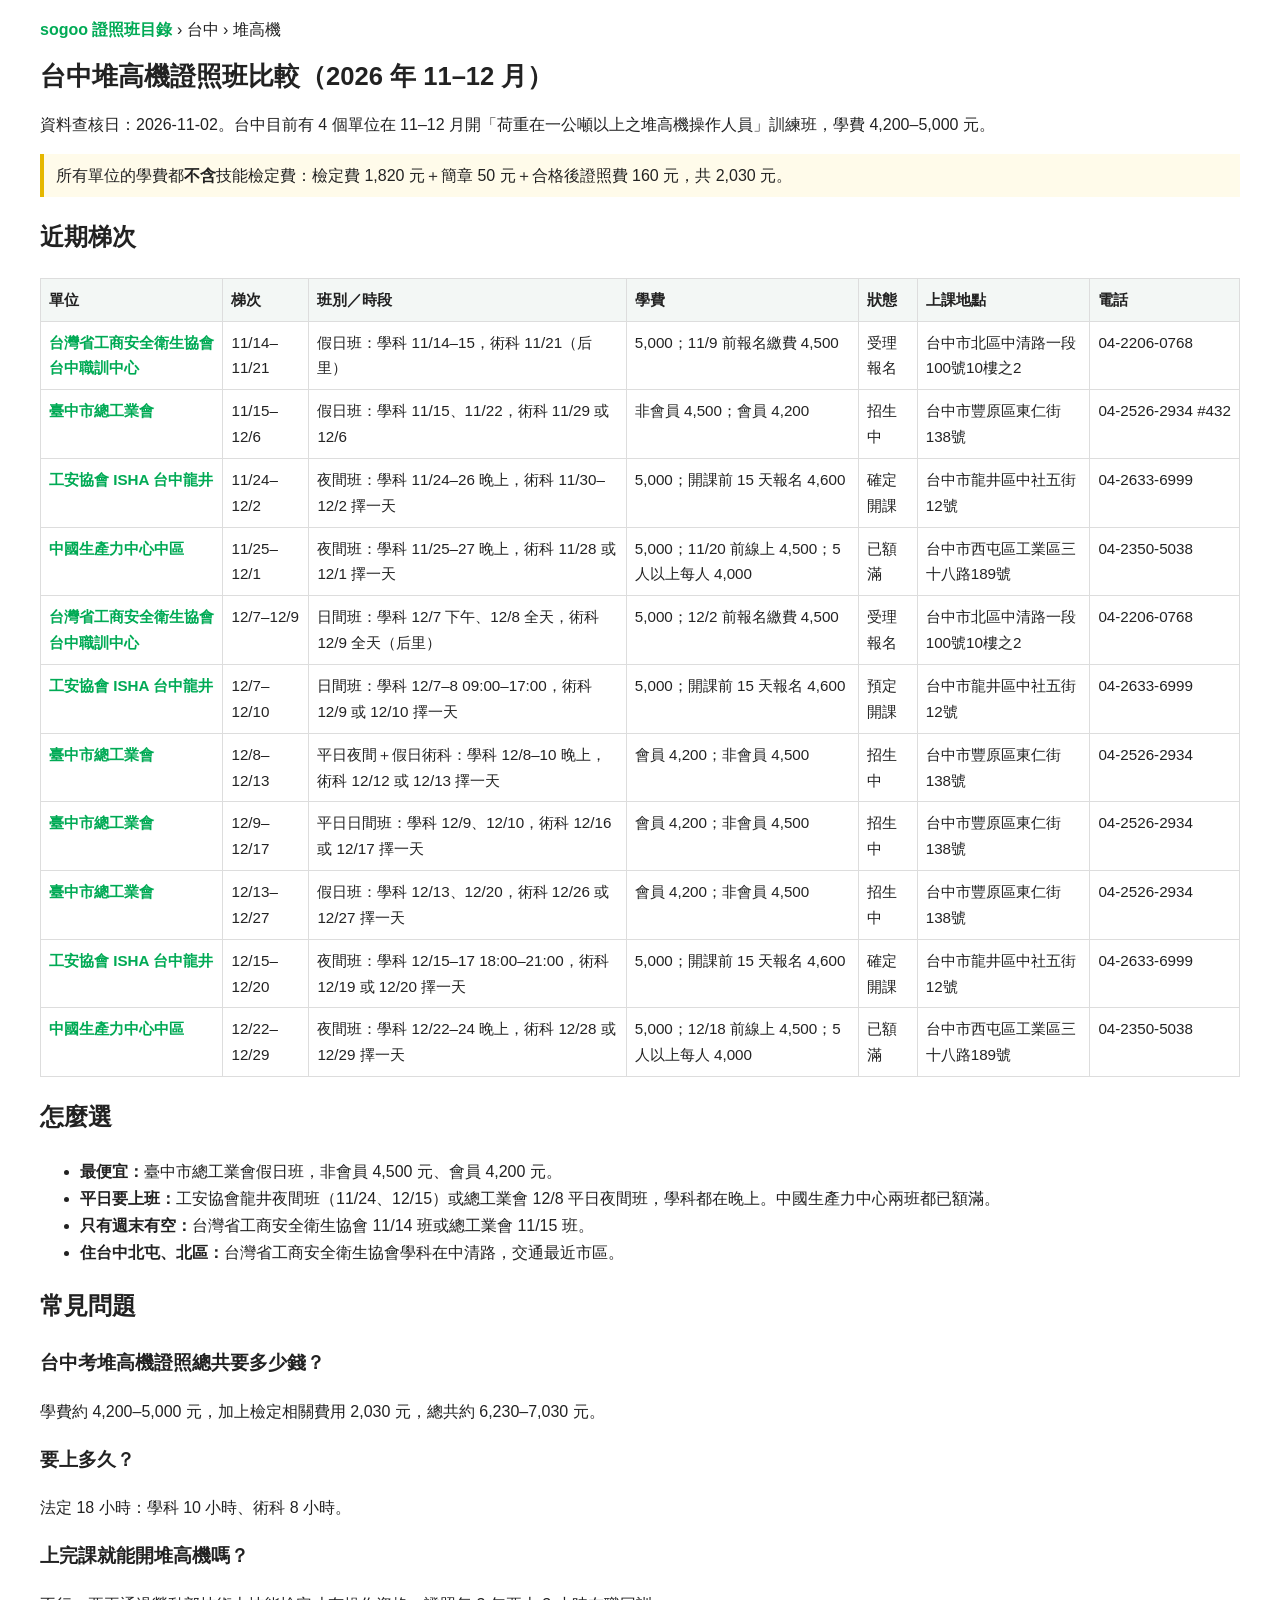
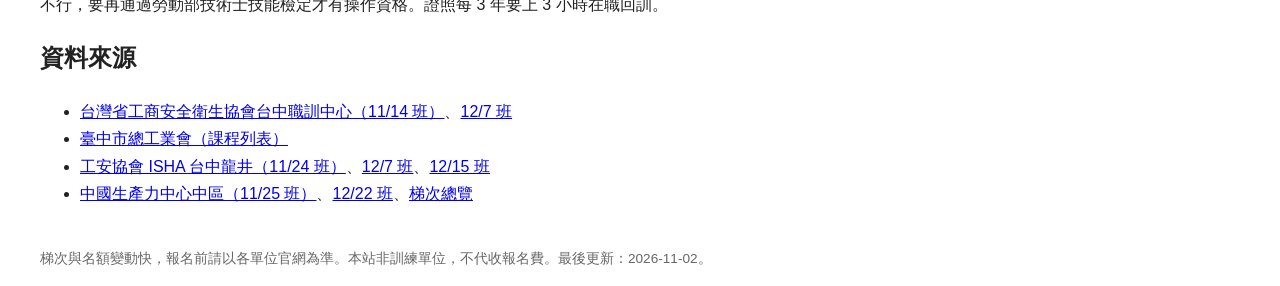
==== commit 3dd2f6a4: "移除即測即評 FAQ" ====
--- a/taichung/forklift/index.html
+++ b/taichung/forklift/index.html
@@ -5,8 +5,7 @@
 <script type="application/ld+json">{"@context":"https://schema.org","@type":"FAQPage","mainEntity":[
 {"@type":"Question","name":"台中考堆高機證照總共要多少錢？","acceptedAnswer":{"@type":"Answer","text":"訓練費約 4,200–5,000 元，另需技能檢定費 1,820 元、簡章 50 元、合格後證照費 160 元，合計約 6,230–7,030 元。"}},
 {"@type":"Question","name":"堆高機證照班要上多久？","acceptedAnswer":{"@type":"Answer","text":"法定 18 小時：學科 10 小時、術科實習 8 小時。夜間班通常學科 3 個晚上加術科 1 天；假日班約 2–3 個週末。"}},
-{"@type":"Question","name":"上完課就可以開堆高機嗎？","acceptedAnswer":{"@type":"Answer","text":"不行。結訓取得期滿證明後，還要通過技術士技能檢定，才具操作資格。"}},
-{"@type":"Question","name":"廣告說「參訓就能考照」是什麼意思？","acceptedAnswer":{"@type":"Answer","text":"多半是指「即測即評及發證」：訓練單位協助報名技術士檢定，學科、術科同一天考，當天公布成績，合格當場領技術士證。它仍是另外報名的國家檢定，要另繳檢定費 1,820 元與簡章 50 元，不含在學費內；只上課沒考過，不能合法操作堆高機。"}}]}</script>
+{"@type":"Question","name":"上完課就可以開堆高機嗎？","acceptedAnswer":{"@type":"Answer","text":"不行。結訓取得期滿證明後，還要通過技術士技能檢定，才具操作資格。"}}]}</script>
 </head><body>
 <header><a href="/">sogoo 證照班目錄</a> › 台中 › 堆高機</header>
 <h1>台中堆高機證照班比較（2026 年 11–12 月）</h1>
@@ -39,7 +38,6 @@
 <h3>台中考堆高機證照總共要多少錢？</h3><p>學費約 4,200–5,000 元，加上檢定相關費用 2,030 元，總共約 6,230–7,030 元。</p>
 <h3>要上多久？</h3><p>法定 18 小時：學科 10 小時、術科 8 小時。</p>
 <h3>上完課就能開堆高機嗎？</h3><p>不行，要再通過勞動部技術士技能檢定才有操作資格。證照每 3 年要上 3 小時在職回訓。</p>
-<h3>廣告說「參訓就能考照」是什麼意思？</h3><p>多半是指「即測即評及發證」：訓練單位協助報名技術士檢定，學科、術科同一天考，當天公布成績，合格當場領技術士證。它仍是另外報名的國家檢定，要另繳檢定費 1,820 元與簡章 50 元，不含在學費內；只上課沒考過，不能合法操作堆高機。</p>
 <h2>資料來源</h2>
 <ul>
 <li><a href="https://www.tpic.yuhsine.com/ClassSignUp.aspx?CNo=156826" rel="nofollow">台灣省工商安全衛生協會台中職訓中心（11/14 班）</a>、<a href="https://www.tpic.yuhsine.com/ClassSignUp.aspx?CNo=156883" rel="nofollow">12/7 班</a></li>
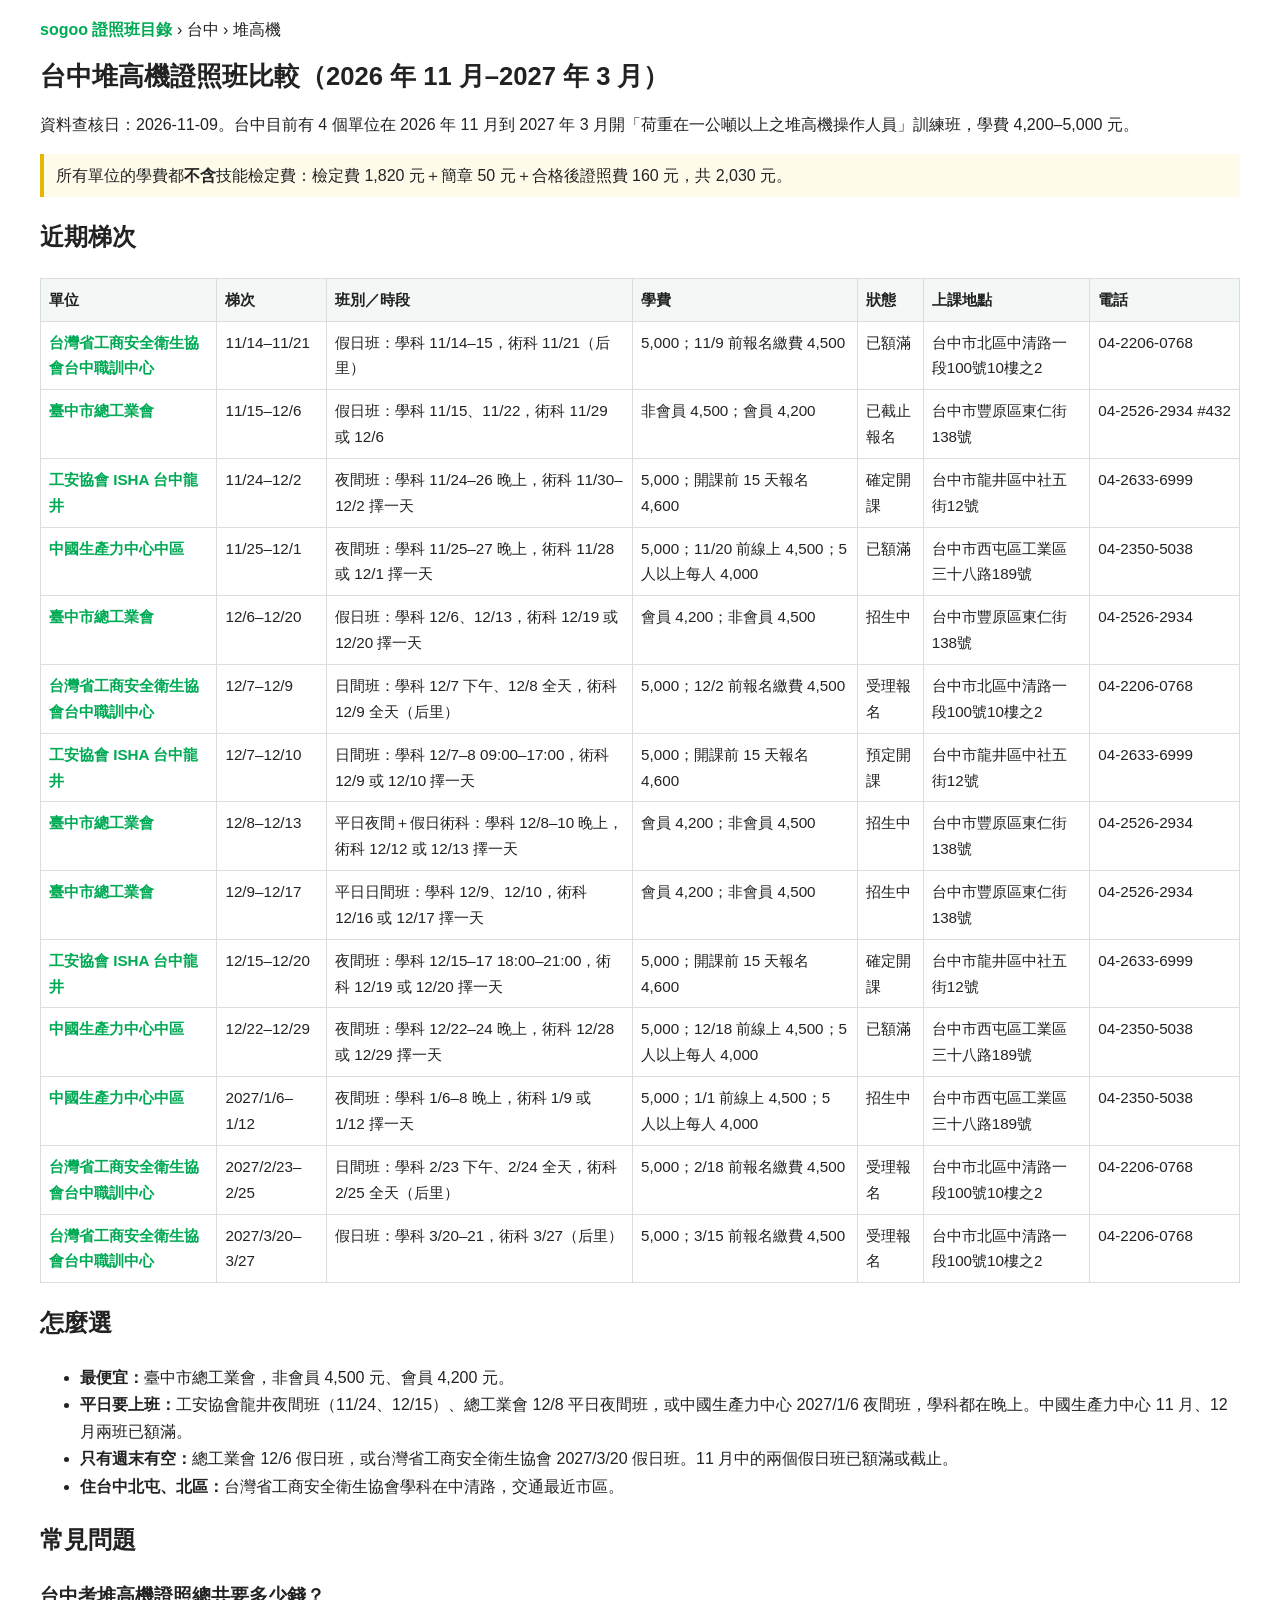
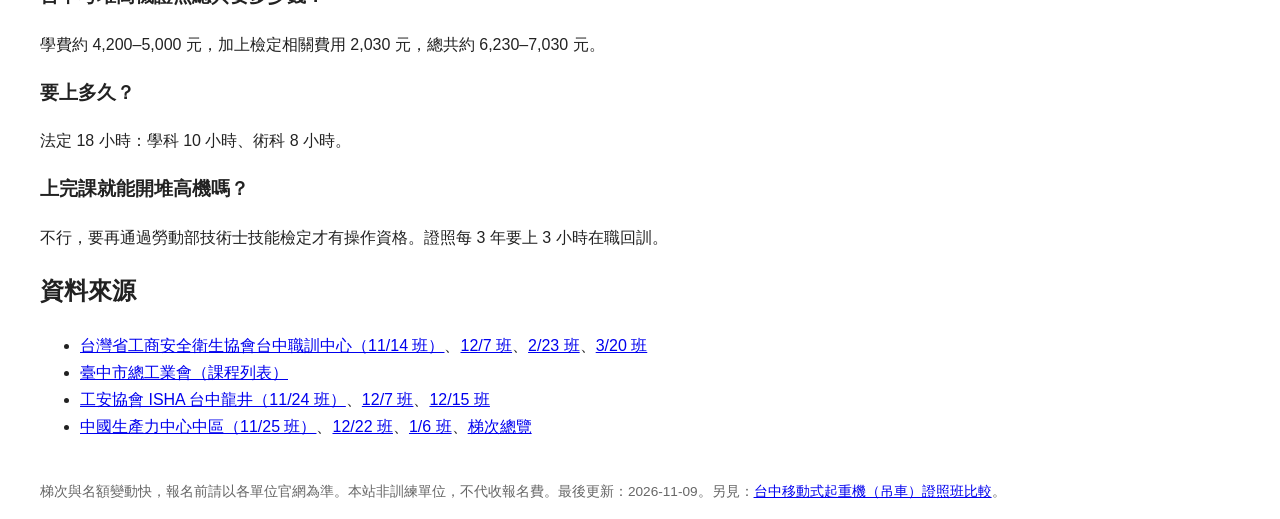
==== commit a7bdc690: "Update taichung/forklift/index.html (2026-11-09 weekly)" ====
--- a/taichung/forklift/index.html
+++ b/taichung/forklift/index.html
@@ -1,6 +1,6 @@
 <!doctype html><html lang="zh-Hant-TW"><head><meta charset="utf-8"><meta name="viewport" content="width=device-width,initial-scale=1">
-<title>台中堆高機證照班比較 2026｜梯次、費用、地點｜sogoo</title>
-<meta name="description" content="台中堆高機證照班 2026 年 11–12 月梯次比較：中國生產力中心、臺中市總工業會、工安協會、台灣省工商安全衛生協會。學費 4,200–5,000 元，另加檢定費 2,030 元。">
+<title>台中堆高機證照班比較 2026–2027｜梯次、費用、地點｜sogoo</title>
+<meta name="description" content="台中堆高機證照班 2026 年 11 月–2027 年 3 月梯次比較：中國生產力中心、臺中市總工業會、工安協會、台灣省工商安全衛生協會。學費 4,200–5,000 元，另加檢定費 2,030 元。">
 <link rel="stylesheet" href="/style.css">
 <script type="application/ld+json">{"@context":"https://schema.org","@type":"FAQPage","mainEntity":[
 {"@type":"Question","name":"台中考堆高機證照總共要多少錢？","acceptedAnswer":{"@type":"Answer","text":"訓練費約 4,200–5,000 元，另需技能檢定費 1,820 元、簡章 50 元、合格後證照費 160 元，合計約 6,230–7,030 元。"}},
@@ -8,30 +8,33 @@
 {"@type":"Question","name":"上完課就可以開堆高機嗎？","acceptedAnswer":{"@type":"Answer","text":"不行。結訓取得期滿證明後，還要通過技術士技能檢定，才具操作資格。"}}]}</script>
 </head><body>
 <header><a href="/">sogoo 證照班目錄</a> › 台中 › 堆高機</header>
-<h1>台中堆高機證照班比較（2026 年 11–12 月）</h1>
-<p>資料查核日：2026-11-02。台中目前有 4 個單位在 11–12 月開「荷重在一公噸以上之堆高機操作人員」訓練班，學費 4,200–5,000 元。</p>
+<h1>台中堆高機證照班比較（2026 年 11 月–2027 年 3 月）</h1>
+<p>資料查核日：2026-11-09。台中目前有 4 個單位在 2026 年 11 月到 2027 年 3 月開「荷重在一公噸以上之堆高機操作人員」訓練班，學費 4,200–5,000 元。</p>
 <p class="note">所有單位的學費都<strong>不含</strong>技能檢定費：檢定費 1,820 元＋簡章 50 元＋合格後證照費 160 元，共 2,030 元。</p>
 <h2>近期梯次</h2>
 <div class="wrap"><table>
 <thead><tr><th>單位</th><th>梯次</th><th>班別／時段</th><th>學費</th><th>狀態</th><th>上課地點</th><th>電話</th></tr></thead>
 <tbody>
-<tr><td><a href="https://www.tpic.yuhsine.com/ClassSignUp.aspx?CNo=156826" target="_blank" rel="noopener nofollow" title="開啟台灣省工商安全衛生協會台中職訓中心官網課程頁">台灣省工商安全衛生協會台中職訓中心</a></td><td>11/14–11/21</td><td>假日班：學科 11/14–15，術科 11/21（后里）</td><td>5,000；11/9 前報名繳費 4,500</td><td>受理報名</td><td>台中市北區中清路一段100號10樓之2</td><td>04-2206-0768</td></tr>
-<tr><td><a href="https://www.thiu.org.tw/classes/49" target="_blank" rel="noopener nofollow" title="開啟臺中市總工業會官網課程頁">臺中市總工業會</a></td><td>11/15–12/6</td><td>假日班：學科 11/15、11/22，術科 11/29 或 12/6</td><td>非會員 4,500；會員 4,200</td><td>招生中</td><td>台中市豐原區東仁街138號</td><td>04-2526-2934 #432</td></tr>
+<tr><td><a href="https://www.tpic.yuhsine.com/ClassSignUp.aspx?CNo=156826" target="_blank" rel="noopener nofollow" title="開啟台灣省工商安全衛生協會台中職訓中心官網課程頁">台灣省工商安全衛生協會台中職訓中心</a></td><td>11/14–11/21</td><td>假日班：學科 11/14–15，術科 11/21（后里）</td><td>5,000；11/9 前報名繳費 4,500</td><td>已額滿</td><td>台中市北區中清路一段100號10樓之2</td><td>04-2206-0768</td></tr>
+<tr><td><a href="https://www.thiu.org.tw/classes/49" target="_blank" rel="noopener nofollow" title="開啟臺中市總工業會官網課程頁">臺中市總工業會</a></td><td>11/15–12/6</td><td>假日班：學科 11/15、11/22，術科 11/29 或 12/6</td><td>非會員 4,500；會員 4,200</td><td>已截止報名</td><td>台中市豐原區東仁街138號</td><td>04-2526-2934 #432</td></tr>
 <tr><td><a href="https://isha.org.tw/Msite/tech/serch_inner.aspx?WorkLogID=11507Y001019" target="_blank" rel="noopener nofollow" title="開啟工安協會 ISHA 台中龍井官網課程頁">工安協會 ISHA 台中龍井</a></td><td>11/24–12/2</td><td>夜間班：學科 11/24–26 晚上，術科 11/30–12/2 擇一天</td><td>5,000；開課前 15 天報名 4,600</td><td>確定開課</td><td>台中市龍井區中社五街12號</td><td>04-2633-6999</td></tr>
 <tr><td><a href="https://store.cpc.org.tw/train/contents/TD7375" target="_blank" rel="noopener nofollow" title="開啟中國生產力中心中區官網課程頁">中國生產力中心中區</a></td><td>11/25–12/1</td><td>夜間班：學科 11/25–27 晚上，術科 11/28 或 12/1 擇一天</td><td>5,000；11/20 前線上 4,500；5 人以上每人 4,000</td><td>已額滿</td><td>台中市西屯區工業區三十八路189號</td><td>04-2350-5038</td></tr>
+<tr><td><a href="https://www.thiu.org.tw/classes/5" target="_blank" rel="noopener nofollow" title="開啟臺中市總工業會官網課程頁">臺中市總工業會</a></td><td>12/6–12/20</td><td>假日班：學科 12/6、12/13，術科 12/19 或 12/20 擇一天</td><td>會員 4,200；非會員 4,500</td><td>招生中</td><td>台中市豐原區東仁街138號</td><td>04-2526-2934</td></tr>
 <tr><td><a href="https://www.tpic.yuhsine.com/ClassSignUp.aspx?CNo=156883" target="_blank" rel="noopener nofollow" title="開啟台灣省工商安全衛生協會台中職訓中心官網課程頁">台灣省工商安全衛生協會台中職訓中心</a></td><td>12/7–12/9</td><td>日間班：學科 12/7 下午、12/8 全天，術科 12/9 全天（后里）</td><td>5,000；12/2 前報名繳費 4,500</td><td>受理報名</td><td>台中市北區中清路一段100號10樓之2</td><td>04-2206-0768</td></tr>
 <tr><td><a href="https://isha.org.tw/Msite/tech/serch_inner.aspx?WorkLogID=11507Y001012" target="_blank" rel="noopener nofollow" title="開啟工安協會 ISHA 台中龍井官網課程頁">工安協會 ISHA 台中龍井</a></td><td>12/7–12/10</td><td>日間班：學科 12/7–8 09:00–17:00，術科 12/9 或 12/10 擇一天</td><td>5,000；開課前 15 天報名 4,600</td><td>預定開課</td><td>台中市龍井區中社五街12號</td><td>04-2633-6999</td></tr>
 <tr><td><a href="https://www.thiu.org.tw/classes/40" target="_blank" rel="noopener nofollow" title="開啟臺中市總工業會官網課程頁">臺中市總工業會</a></td><td>12/8–12/13</td><td>平日夜間＋假日術科：學科 12/8–10 晚上，術科 12/12 或 12/13 擇一天</td><td>會員 4,200；非會員 4,500</td><td>招生中</td><td>台中市豐原區東仁街138號</td><td>04-2526-2934</td></tr>
 <tr><td><a href="https://www.thiu.org.tw/classes/12" target="_blank" rel="noopener nofollow" title="開啟臺中市總工業會官網課程頁">臺中市總工業會</a></td><td>12/9–12/17</td><td>平日日間班：學科 12/9、12/10，術科 12/16 或 12/17 擇一天</td><td>會員 4,200；非會員 4,500</td><td>招生中</td><td>台中市豐原區東仁街138號</td><td>04-2526-2934</td></tr>
-<tr><td><a href="https://www.thiu.org.tw/classes/5" target="_blank" rel="noopener nofollow" title="開啟臺中市總工業會官網課程頁">臺中市總工業會</a></td><td>12/13–12/27</td><td>假日班：學科 12/13、12/20，術科 12/26 或 12/27 擇一天</td><td>會員 4,200；非會員 4,500</td><td>招生中</td><td>台中市豐原區東仁街138號</td><td>04-2526-2934</td></tr>
 <tr><td><a href="https://isha.org.tw/Msite/tech/serch_inner.aspx?WorkLogID=11507Y001020" target="_blank" rel="noopener nofollow" title="開啟工安協會 ISHA 台中龍井官網課程頁">工安協會 ISHA 台中龍井</a></td><td>12/15–12/20</td><td>夜間班：學科 12/15–17 18:00–21:00，術科 12/19 或 12/20 擇一天</td><td>5,000；開課前 15 天報名 4,600</td><td>確定開課</td><td>台中市龍井區中社五街12號</td><td>04-2633-6999</td></tr>
 <tr><td><a href="https://store.cpc.org.tw/train/contents/TD7859" target="_blank" rel="noopener nofollow" title="開啟中國生產力中心中區官網課程頁">中國生產力中心中區</a></td><td>12/22–12/29</td><td>夜間班：學科 12/22–24 晚上，術科 12/28 或 12/29 擇一天</td><td>5,000；12/18 前線上 4,500；5 人以上每人 4,000</td><td>已額滿</td><td>台中市西屯區工業區三十八路189號</td><td>04-2350-5038</td></tr>
+<tr><td><a href="https://store.cpc.org.tw/train/contents/TD8650" target="_blank" rel="noopener nofollow" title="開啟中國生產力中心中區官網課程頁">中國生產力中心中區</a></td><td>2027/1/6–1/12</td><td>夜間班：學科 1/6–8 晚上，術科 1/9 或 1/12 擇一天</td><td>5,000；1/1 前線上 4,500；5 人以上每人 4,000</td><td>招生中</td><td>台中市西屯區工業區三十八路189號</td><td>04-2350-5038</td></tr>
+<tr><td><a href="https://www.tpic.yuhsine.com/ClassSignUp.aspx?CNo=157032" target="_blank" rel="noopener nofollow" title="開啟台灣省工商安全衛生協會台中職訓中心官網課程頁">台灣省工商安全衛生協會台中職訓中心</a></td><td>2027/2/23–2/25</td><td>日間班：學科 2/23 下午、2/24 全天，術科 2/25 全天（后里）</td><td>5,000；2/18 前報名繳費 4,500</td><td>受理報名</td><td>台中市北區中清路一段100號10樓之2</td><td>04-2206-0768</td></tr>
+<tr><td><a href="https://www.tpic.yuhsine.com/ClassSignUp.aspx?CNo=157071" target="_blank" rel="noopener nofollow" title="開啟台灣省工商安全衛生協會台中職訓中心官網課程頁">台灣省工商安全衛生協會台中職訓中心</a></td><td>2027/3/20–3/27</td><td>假日班：學科 3/20–21，術科 3/27（后里）</td><td>5,000；3/15 前報名繳費 4,500</td><td>受理報名</td><td>台中市北區中清路一段100號10樓之2</td><td>04-2206-0768</td></tr>
 </tbody></table></div>
 <h2>怎麼選</h2>
 <ul>
-<li><strong>最便宜：</strong>臺中市總工業會假日班，非會員 4,500 元、會員 4,200 元。</li>
-<li><strong>平日要上班：</strong>工安協會龍井夜間班（11/24、12/15）或總工業會 12/8 平日夜間班，學科都在晚上。中國生產力中心兩班都已額滿。</li>
-<li><strong>只有週末有空：</strong>台灣省工商安全衛生協會 11/14 班或總工業會 11/15 班。</li>
+<li><strong>最便宜：</strong>臺中市總工業會，非會員 4,500 元、會員 4,200 元。</li>
+<li><strong>平日要上班：</strong>工安協會龍井夜間班（11/24、12/15）、總工業會 12/8 平日夜間班，或中國生產力中心 2027/1/6 夜間班，學科都在晚上。中國生產力中心 11 月、12 月兩班已額滿。</li>
+<li><strong>只有週末有空：</strong>總工業會 12/6 假日班，或台灣省工商安全衛生協會 2027/3/20 假日班。11 月中的兩個假日班已額滿或截止。</li>
 <li><strong>住台中北屯、北區：</strong>台灣省工商安全衛生協會學科在中清路，交通最近市區。</li>
 </ul>
 <h2>常見問題</h2>
@@ -40,10 +43,10 @@
 <h3>上完課就能開堆高機嗎？</h3><p>不行，要再通過勞動部技術士技能檢定才有操作資格。證照每 3 年要上 3 小時在職回訓。</p>
 <h2>資料來源</h2>
 <ul>
-<li><a href="https://www.tpic.yuhsine.com/ClassSignUp.aspx?CNo=156826" rel="nofollow">台灣省工商安全衛生協會台中職訓中心（11/14 班）</a>、<a href="https://www.tpic.yuhsine.com/ClassSignUp.aspx?CNo=156883" rel="nofollow">12/7 班</a></li>
+<li><a href="https://www.tpic.yuhsine.com/ClassSignUp.aspx?CNo=156826" rel="nofollow">台灣省工商安全衛生協會台中職訓中心（11/14 班）</a>、<a href="https://www.tpic.yuhsine.com/ClassSignUp.aspx?CNo=156883" rel="nofollow">12/7 班</a>、<a href="https://www.tpic.yuhsine.com/ClassSignUp.aspx?CNo=157032" rel="nofollow">2/23 班</a>、<a href="https://www.tpic.yuhsine.com/ClassSignUp.aspx?CNo=157071" rel="nofollow">3/20 班</a></li>
 <li><a href="https://www.thiu.org.tw/class.php?type=1" rel="nofollow">臺中市總工業會（課程列表）</a></li>
 <li><a href="https://isha.org.tw/Msite/tech/serch_inner.aspx?WorkLogID=11507Y001019" rel="nofollow">工安協會 ISHA 台中龍井（11/24 班）</a>、<a href="https://isha.org.tw/Msite/tech/serch_inner.aspx?WorkLogID=11507Y001012" rel="nofollow">12/7 班</a>、<a href="https://isha.org.tw/Msite/tech/serch_inner.aspx?WorkLogID=11507Y001020" rel="nofollow">12/15 班</a></li>
-<li><a href="https://store.cpc.org.tw/train/contents/TD7375" rel="nofollow">中國生產力中心中區（11/25 班）</a>、<a href="https://store.cpc.org.tw/train/contents/TD7859" rel="nofollow">12/22 班</a>、<a href="https://tc.cpc.org.tw/classcategorygroup/content/85" rel="nofollow">梯次總覽</a></li>
+<li><a href="https://store.cpc.org.tw/train/contents/TD7375" rel="nofollow">中國生產力中心中區（11/25 班）</a>、<a href="https://store.cpc.org.tw/train/contents/TD7859" rel="nofollow">12/22 班</a>、<a href="https://store.cpc.org.tw/train/contents/TD8650" rel="nofollow">1/6 班</a>、<a href="https://tc.cpc.org.tw/classcategorygroup/content/85" rel="nofollow">梯次總覽</a></li>
 </ul>
-<footer>梯次與名額變動快，報名前請以各單位官網為準。本站非訓練單位，不代收報名費。最後更新：2026-11-02。</footer>
+<footer>梯次與名額變動快，報名前請以各單位官網為準。本站非訓練單位，不代收報名費。最後更新：2026-11-09。另見：<a href="/taichung/mobile-crane/">台中移動式起重機（吊車）證照班比較</a>。</footer>
 </body></html>
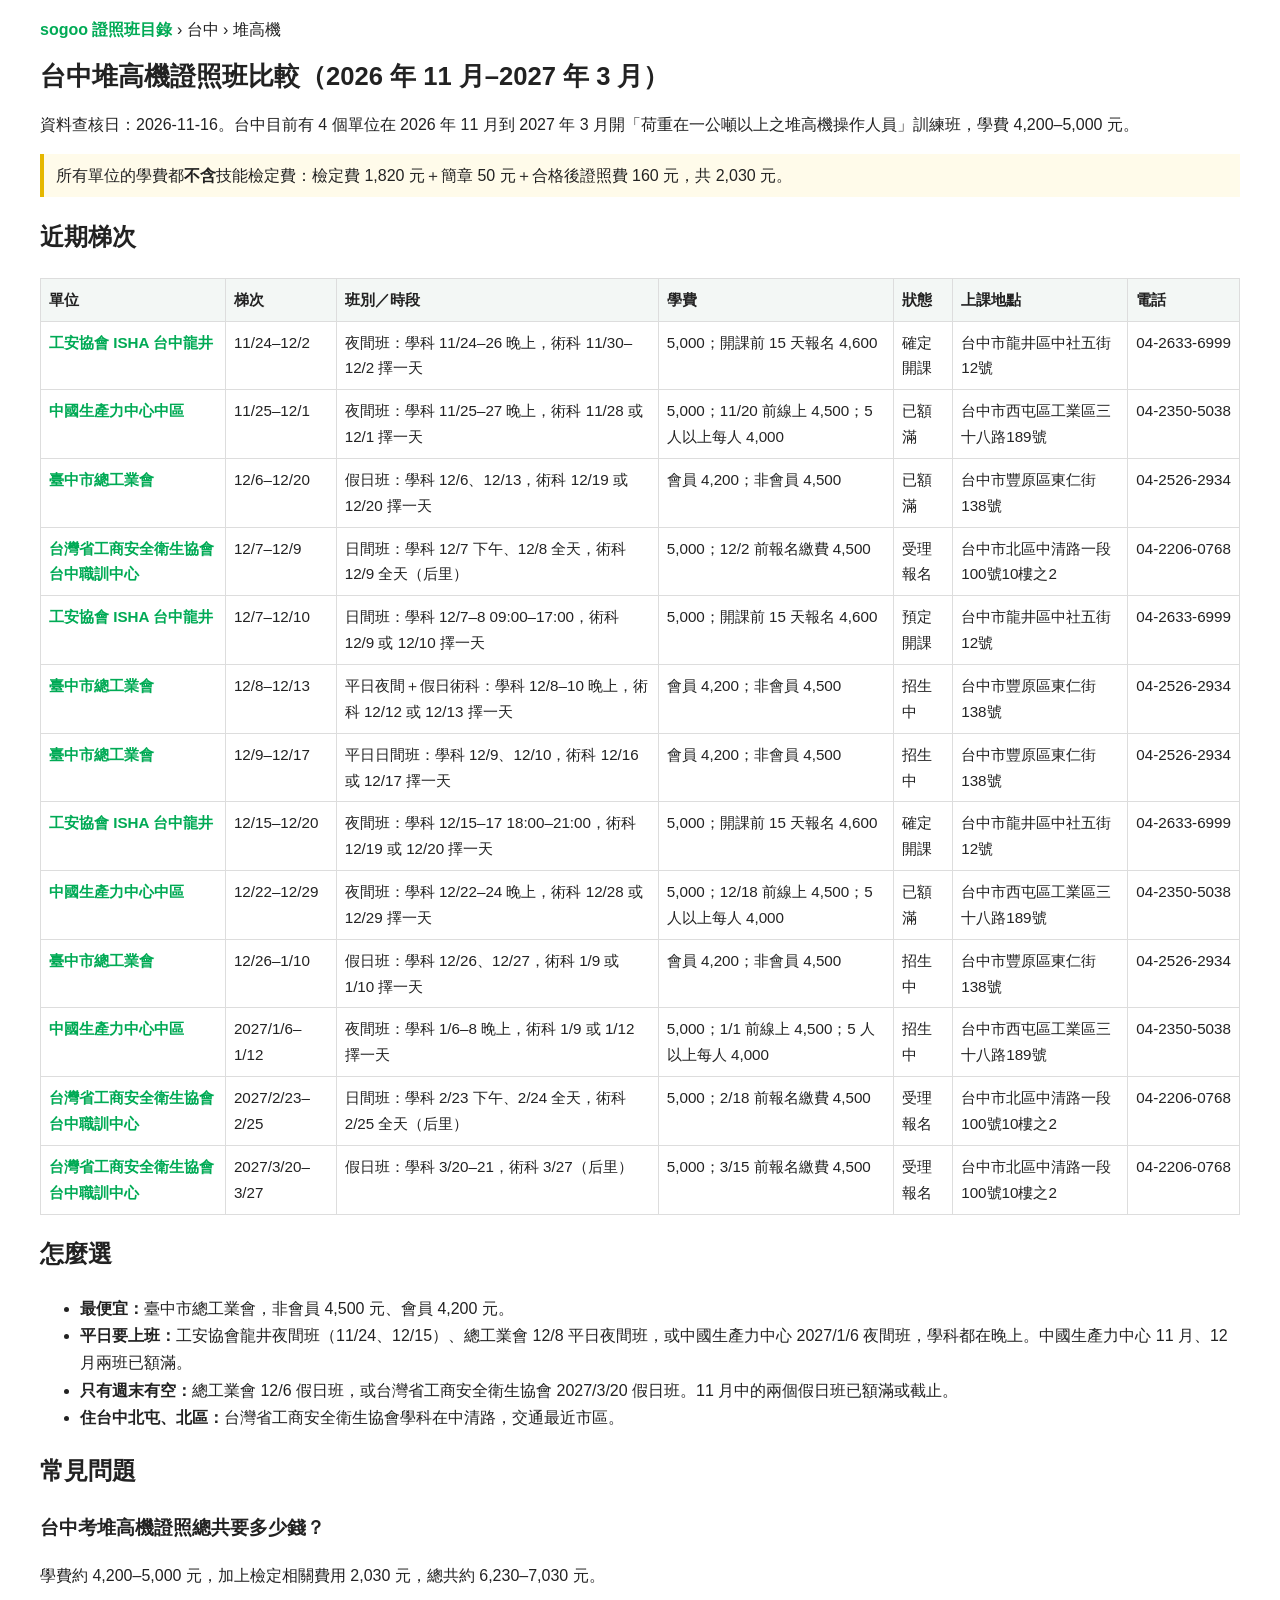
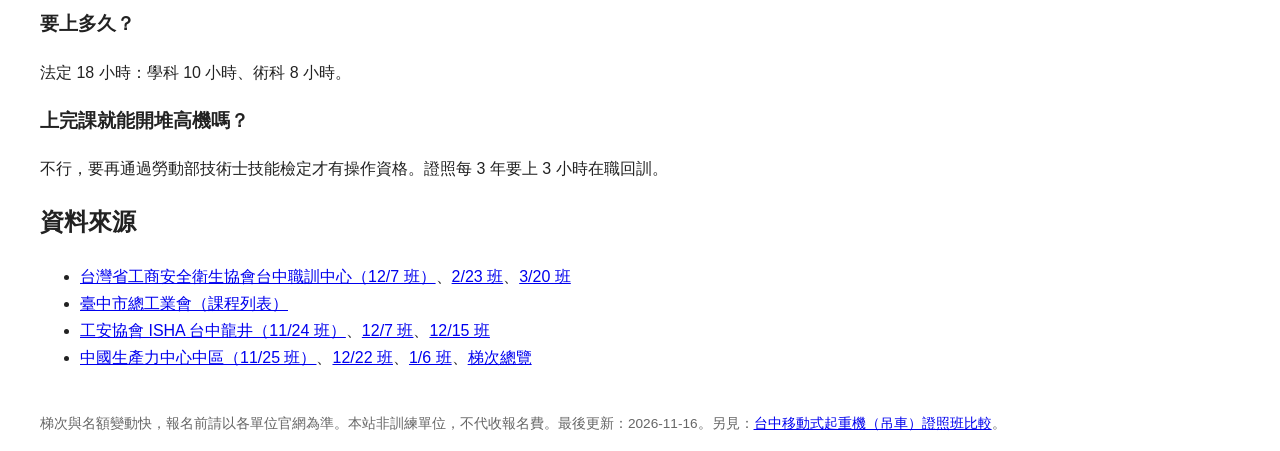
==== commit ed032fef: "update taichung/forklift/index.html" ====
--- a/taichung/forklift/index.html
+++ b/taichung/forklift/index.html
@@ -9,23 +9,22 @@
 </head><body>
 <header><a href="/">sogoo 證照班目錄</a> › 台中 › 堆高機</header>
 <h1>台中堆高機證照班比較（2026 年 11 月–2027 年 3 月）</h1>
-<p>資料查核日：2026-11-09。台中目前有 4 個單位在 2026 年 11 月到 2027 年 3 月開「荷重在一公噸以上之堆高機操作人員」訓練班，學費 4,200–5,000 元。</p>
+<p>資料查核日：2026-11-16。台中目前有 4 個單位在 2026 年 11 月到 2027 年 3 月開「荷重在一公噸以上之堆高機操作人員」訓練班，學費 4,200–5,000 元。</p>
 <p class="note">所有單位的學費都<strong>不含</strong>技能檢定費：檢定費 1,820 元＋簡章 50 元＋合格後證照費 160 元，共 2,030 元。</p>
 <h2>近期梯次</h2>
 <div class="wrap"><table>
 <thead><tr><th>單位</th><th>梯次</th><th>班別／時段</th><th>學費</th><th>狀態</th><th>上課地點</th><th>電話</th></tr></thead>
 <tbody>
-<tr><td><a href="https://www.tpic.yuhsine.com/ClassSignUp.aspx?CNo=156826" target="_blank" rel="noopener nofollow" title="開啟台灣省工商安全衛生協會台中職訓中心官網課程頁">台灣省工商安全衛生協會台中職訓中心</a></td><td>11/14–11/21</td><td>假日班：學科 11/14–15，術科 11/21（后里）</td><td>5,000；11/9 前報名繳費 4,500</td><td>已額滿</td><td>台中市北區中清路一段100號10樓之2</td><td>04-2206-0768</td></tr>
-<tr><td><a href="https://www.thiu.org.tw/classes/49" target="_blank" rel="noopener nofollow" title="開啟臺中市總工業會官網課程頁">臺中市總工業會</a></td><td>11/15–12/6</td><td>假日班：學科 11/15、11/22，術科 11/29 或 12/6</td><td>非會員 4,500；會員 4,200</td><td>已截止報名</td><td>台中市豐原區東仁街138號</td><td>04-2526-2934 #432</td></tr>
 <tr><td><a href="https://isha.org.tw/Msite/tech/serch_inner.aspx?WorkLogID=11507Y001019" target="_blank" rel="noopener nofollow" title="開啟工安協會 ISHA 台中龍井官網課程頁">工安協會 ISHA 台中龍井</a></td><td>11/24–12/2</td><td>夜間班：學科 11/24–26 晚上，術科 11/30–12/2 擇一天</td><td>5,000；開課前 15 天報名 4,600</td><td>確定開課</td><td>台中市龍井區中社五街12號</td><td>04-2633-6999</td></tr>
 <tr><td><a href="https://store.cpc.org.tw/train/contents/TD7375" target="_blank" rel="noopener nofollow" title="開啟中國生產力中心中區官網課程頁">中國生產力中心中區</a></td><td>11/25–12/1</td><td>夜間班：學科 11/25–27 晚上，術科 11/28 或 12/1 擇一天</td><td>5,000；11/20 前線上 4,500；5 人以上每人 4,000</td><td>已額滿</td><td>台中市西屯區工業區三十八路189號</td><td>04-2350-5038</td></tr>
-<tr><td><a href="https://www.thiu.org.tw/classes/5" target="_blank" rel="noopener nofollow" title="開啟臺中市總工業會官網課程頁">臺中市總工業會</a></td><td>12/6–12/20</td><td>假日班：學科 12/6、12/13，術科 12/19 或 12/20 擇一天</td><td>會員 4,200；非會員 4,500</td><td>招生中</td><td>台中市豐原區東仁街138號</td><td>04-2526-2934</td></tr>
+<tr><td><a href="https://www.thiu.org.tw/classes/5" target="_blank" rel="noopener nofollow" title="開啟臺中市總工業會官網課程頁">臺中市總工業會</a></td><td>12/6–12/20</td><td>假日班：學科 12/6、12/13，術科 12/19 或 12/20 擇一天</td><td>會員 4,200；非會員 4,500</td><td>已額滿</td><td>台中市豐原區東仁街138號</td><td>04-2526-2934</td></tr>
 <tr><td><a href="https://www.tpic.yuhsine.com/ClassSignUp.aspx?CNo=156883" target="_blank" rel="noopener nofollow" title="開啟台灣省工商安全衛生協會台中職訓中心官網課程頁">台灣省工商安全衛生協會台中職訓中心</a></td><td>12/7–12/9</td><td>日間班：學科 12/7 下午、12/8 全天，術科 12/9 全天（后里）</td><td>5,000；12/2 前報名繳費 4,500</td><td>受理報名</td><td>台中市北區中清路一段100號10樓之2</td><td>04-2206-0768</td></tr>
 <tr><td><a href="https://isha.org.tw/Msite/tech/serch_inner.aspx?WorkLogID=11507Y001012" target="_blank" rel="noopener nofollow" title="開啟工安協會 ISHA 台中龍井官網課程頁">工安協會 ISHA 台中龍井</a></td><td>12/7–12/10</td><td>日間班：學科 12/7–8 09:00–17:00，術科 12/9 或 12/10 擇一天</td><td>5,000；開課前 15 天報名 4,600</td><td>預定開課</td><td>台中市龍井區中社五街12號</td><td>04-2633-6999</td></tr>
 <tr><td><a href="https://www.thiu.org.tw/classes/40" target="_blank" rel="noopener nofollow" title="開啟臺中市總工業會官網課程頁">臺中市總工業會</a></td><td>12/8–12/13</td><td>平日夜間＋假日術科：學科 12/8–10 晚上，術科 12/12 或 12/13 擇一天</td><td>會員 4,200；非會員 4,500</td><td>招生中</td><td>台中市豐原區東仁街138號</td><td>04-2526-2934</td></tr>
 <tr><td><a href="https://www.thiu.org.tw/classes/12" target="_blank" rel="noopener nofollow" title="開啟臺中市總工業會官網課程頁">臺中市總工業會</a></td><td>12/9–12/17</td><td>平日日間班：學科 12/9、12/10，術科 12/16 或 12/17 擇一天</td><td>會員 4,200；非會員 4,500</td><td>招生中</td><td>台中市豐原區東仁街138號</td><td>04-2526-2934</td></tr>
 <tr><td><a href="https://isha.org.tw/Msite/tech/serch_inner.aspx?WorkLogID=11507Y001020" target="_blank" rel="noopener nofollow" title="開啟工安協會 ISHA 台中龍井官網課程頁">工安協會 ISHA 台中龍井</a></td><td>12/15–12/20</td><td>夜間班：學科 12/15–17 18:00–21:00，術科 12/19 或 12/20 擇一天</td><td>5,000；開課前 15 天報名 4,600</td><td>確定開課</td><td>台中市龍井區中社五街12號</td><td>04-2633-6999</td></tr>
 <tr><td><a href="https://store.cpc.org.tw/train/contents/TD7859" target="_blank" rel="noopener nofollow" title="開啟中國生產力中心中區官網課程頁">中國生產力中心中區</a></td><td>12/22–12/29</td><td>夜間班：學科 12/22–24 晚上，術科 12/28 或 12/29 擇一天</td><td>5,000；12/18 前線上 4,500；5 人以上每人 4,000</td><td>已額滿</td><td>台中市西屯區工業區三十八路189號</td><td>04-2350-5038</td></tr>
+<tr><td><a href="https://www.thiu.org.tw/classes/208" target="_blank" rel="noopener nofollow" title="開啟臺中市總工業會官網課程頁">臺中市總工業會</a></td><td>12/26–1/10</td><td>假日班：學科 12/26、12/27，術科 1/9 或 1/10 擇一天</td><td>會員 4,200；非會員 4,500</td><td>招生中</td><td>台中市豐原區東仁街138號</td><td>04-2526-2934</td></tr>
 <tr><td><a href="https://store.cpc.org.tw/train/contents/TD8650" target="_blank" rel="noopener nofollow" title="開啟中國生產力中心中區官網課程頁">中國生產力中心中區</a></td><td>2027/1/6–1/12</td><td>夜間班：學科 1/6–8 晚上，術科 1/9 或 1/12 擇一天</td><td>5,000；1/1 前線上 4,500；5 人以上每人 4,000</td><td>招生中</td><td>台中市西屯區工業區三十八路189號</td><td>04-2350-5038</td></tr>
 <tr><td><a href="https://www.tpic.yuhsine.com/ClassSignUp.aspx?CNo=157032" target="_blank" rel="noopener nofollow" title="開啟台灣省工商安全衛生協會台中職訓中心官網課程頁">台灣省工商安全衛生協會台中職訓中心</a></td><td>2027/2/23–2/25</td><td>日間班：學科 2/23 下午、2/24 全天，術科 2/25 全天（后里）</td><td>5,000；2/18 前報名繳費 4,500</td><td>受理報名</td><td>台中市北區中清路一段100號10樓之2</td><td>04-2206-0768</td></tr>
 <tr><td><a href="https://www.tpic.yuhsine.com/ClassSignUp.aspx?CNo=157071" target="_blank" rel="noopener nofollow" title="開啟台灣省工商安全衛生協會台中職訓中心官網課程頁">台灣省工商安全衛生協會台中職訓中心</a></td><td>2027/3/20–3/27</td><td>假日班：學科 3/20–21，術科 3/27（后里）</td><td>5,000；3/15 前報名繳費 4,500</td><td>受理報名</td><td>台中市北區中清路一段100號10樓之2</td><td>04-2206-0768</td></tr>
@@ -43,10 +42,10 @@
 <h3>上完課就能開堆高機嗎？</h3><p>不行，要再通過勞動部技術士技能檢定才有操作資格。證照每 3 年要上 3 小時在職回訓。</p>
 <h2>資料來源</h2>
 <ul>
-<li><a href="https://www.tpic.yuhsine.com/ClassSignUp.aspx?CNo=156826" rel="nofollow">台灣省工商安全衛生協會台中職訓中心（11/14 班）</a>、<a href="https://www.tpic.yuhsine.com/ClassSignUp.aspx?CNo=156883" rel="nofollow">12/7 班</a>、<a href="https://www.tpic.yuhsine.com/ClassSignUp.aspx?CNo=157032" rel="nofollow">2/23 班</a>、<a href="https://www.tpic.yuhsine.com/ClassSignUp.aspx?CNo=157071" rel="nofollow">3/20 班</a></li>
+<li><a href="https://www.tpic.yuhsine.com/ClassSignUp.aspx?CNo=156883" rel="nofollow">台灣省工商安全衛生協會台中職訓中心（12/7 班）</a>、<a href="https://www.tpic.yuhsine.com/ClassSignUp.aspx?CNo=157032" rel="nofollow">2/23 班</a>、<a href="https://www.tpic.yuhsine.com/ClassSignUp.aspx?CNo=157071" rel="nofollow">3/20 班</a></li>
 <li><a href="https://www.thiu.org.tw/class.php?type=1" rel="nofollow">臺中市總工業會（課程列表）</a></li>
 <li><a href="https://isha.org.tw/Msite/tech/serch_inner.aspx?WorkLogID=11507Y001019" rel="nofollow">工安協會 ISHA 台中龍井（11/24 班）</a>、<a href="https://isha.org.tw/Msite/tech/serch_inner.aspx?WorkLogID=11507Y001012" rel="nofollow">12/7 班</a>、<a href="https://isha.org.tw/Msite/tech/serch_inner.aspx?WorkLogID=11507Y001020" rel="nofollow">12/15 班</a></li>
 <li><a href="https://store.cpc.org.tw/train/contents/TD7375" rel="nofollow">中國生產力中心中區（11/25 班）</a>、<a href="https://store.cpc.org.tw/train/contents/TD7859" rel="nofollow">12/22 班</a>、<a href="https://store.cpc.org.tw/train/contents/TD8650" rel="nofollow">1/6 班</a>、<a href="https://tc.cpc.org.tw/classcategorygroup/content/85" rel="nofollow">梯次總覽</a></li>
 </ul>
-<footer>梯次與名額變動快，報名前請以各單位官網為準。本站非訓練單位，不代收報名費。最後更新：2026-11-09。另見：<a href="/taichung/mobile-crane/">台中移動式起重機（吊車）證照班比較</a>。</footer>
+<footer>梯次與名額變動快，報名前請以各單位官網為準。本站非訓練單位，不代收報名費。最後更新：2026-11-16。另見：<a href="/taichung/mobile-crane/">台中移動式起重機（吊車）證照班比較</a>。</footer>
 </body></html>
